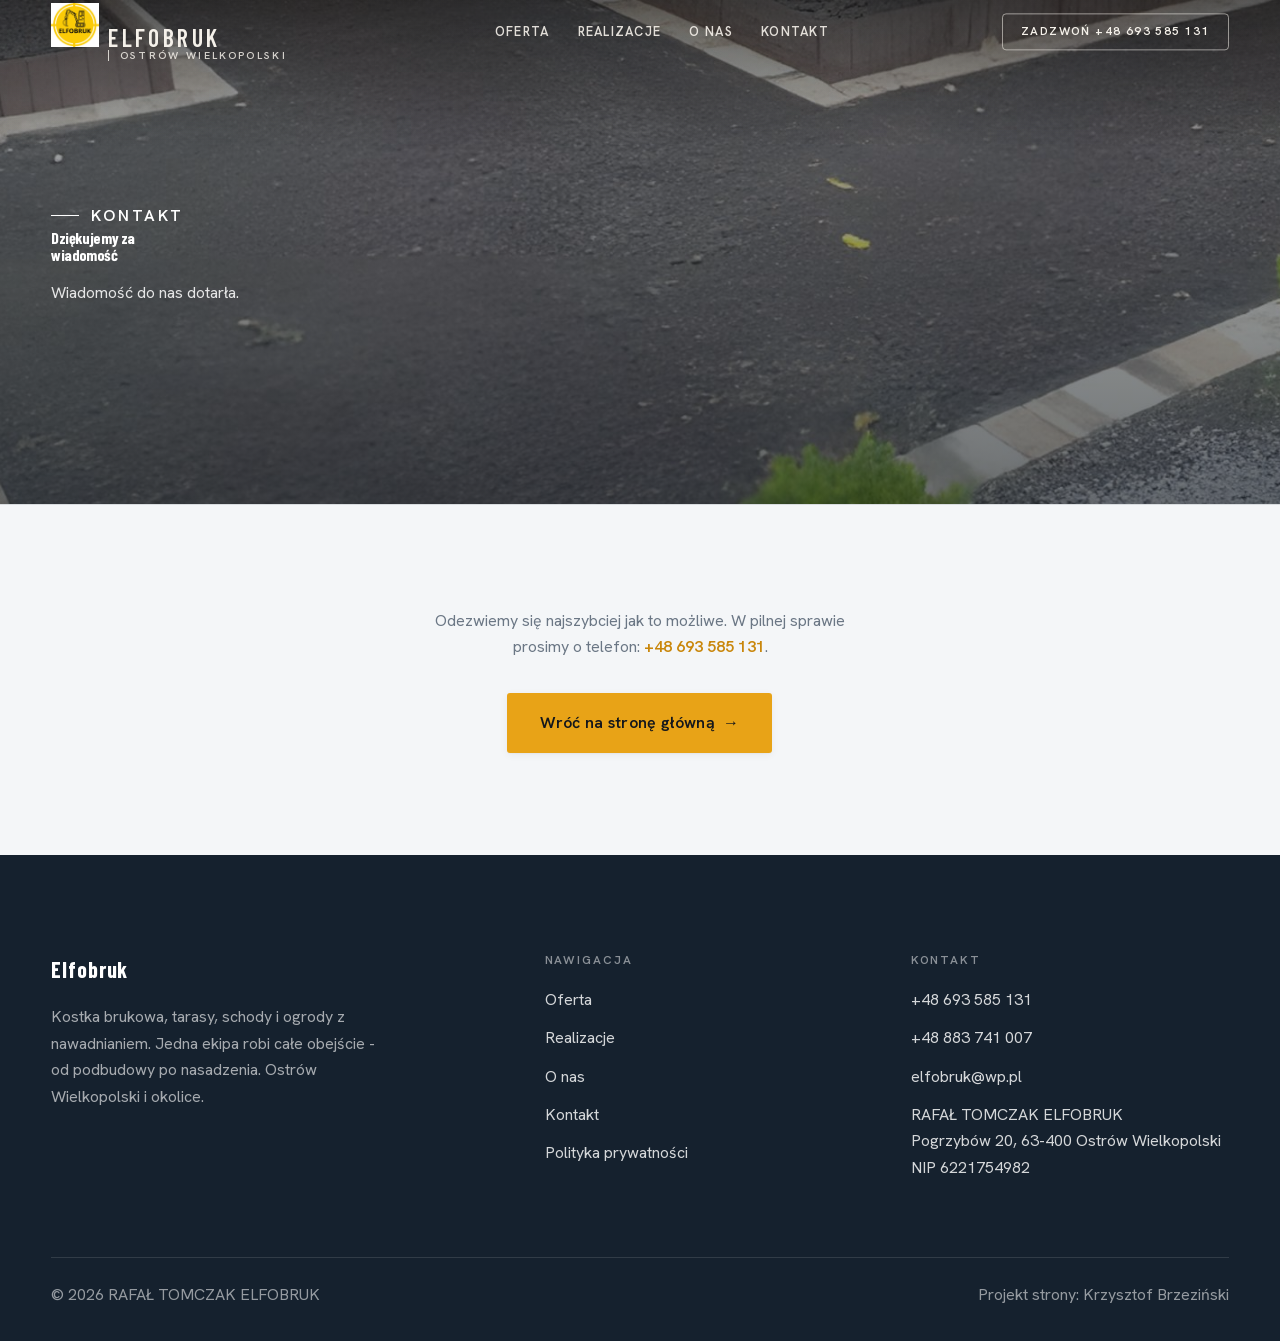
==== dziekujemy.html @ 9eac582e "Logo + dane z checklisty wdrożeniowej + realne zdjęcia klienta - logo Elfobruk w nawigacji i duże na" ====
<!DOCTYPE html>
<html lang="pl">
<head>
<meta charset="UTF-8">
<meta name="viewport" content="width=device-width, initial-scale=1.0">
<title>Dziękujemy - Elfobruk</title>
<meta name="description" content="Dziękujemy za wiadomość - Elfobruk. Odezwiemy się najszybciej jak to możliwe.">
<meta name="robots" content="noindex">
<link rel="stylesheet" href="assets/fonts.css">
<link rel="stylesheet" href="assets/styles.css">
<link rel="icon" href="favicon-32.png" sizes="32x32" type="image/png">
<link rel="apple-touch-icon" href="favicon-180.png">
<link rel="canonical" href="https://elfobruk.pl/dziekujemy.html">
<meta property="og:title" content="Dziękujemy - Elfobruk">
<meta property="og:description" content="Dziękujemy za wiadomość - Elfobruk. Odezwiemy się najszybciej jak to możliwe.">
<meta property="og:type" content="website">
<meta property="og:url" content="https://elfobruk.pl/dziekujemy.html">
<meta property="og:image" content="https://elfobruk.pl/img/hero.jpg">
<meta property="og:locale" content="pl_PL">
</head>
<body>

<header class="nav">
  <div class="wrap nav-inner">
    <a class="brand" href="index.html"><img class="brand-logo" src="img/logo-nav.png" alt="Elfobruk" width="200" height="186"><span class="brand-txt"><span class="name">Elfobruk</span><span class="sub">Ostrów Wielkopolski</span></span></a>
    <nav class="nav-links">
      <a href="oferta.html">Oferta</a>
      <a href="realizacje.html">Realizacje</a>
      <a href="o-nas.html">O nas</a>
      <a href="kontakt.html">Kontakt</a>
      <a href="tel:+48693585131" class="btn btn-accent">Zadzwoń +48 693 585 131</a>
    </nav>
    <button class="nav-toggle" aria-label="Menu"><span></span><span></span><span></span></button>
  </div>
</header>

<section class="pagehead">
  <img src="img/head-dziekujemy.jpg" alt="Elfobruk - Dziękujemy">
  <div class="wrap">
    <span class="eyebrow">Kontakt</span>
    <h1>Dziękujemy za wiadomość</h1>
    <p>Wiadomość do nas dotarła.</p>
  </div>
</section>
<section>
  <div class="wrap" style="text-align:center">
    <p class="muted reveal" style="max-width:52ch;margin:0 auto var(--space-6)">Odezwiemy się najszybciej jak to możliwe. W pilnej sprawie prosimy o telefon: <a href="tel:+48693585131" style="color:var(--accent-d);font-weight:600">+48 693 585 131</a>.</p>
    <div class="reveal"><a href="index.html" class="btn btn-accent">Wróć na stronę główną <span class="arr">→</span></a></div>
  </div>
</section>

<footer>
  <div class="wrap">
    <div class="foot-grid">
      <div class="foot-brand">
        <div class="name">Elfobruk</div>
        <p>Kostka brukowa, tarasy, schody i ogrody z nawadnianiem. Jedna ekipa robi całe obejście - od podbudowy po nasadzenia. Ostrów Wielkopolski i okolice.</p>
      </div>
      <div class="foot-col">
        <h4>Nawigacja</h4>
        <a href="oferta.html">Oferta</a>
        <a href="realizacje.html">Realizacje</a>
        <a href="o-nas.html">O nas</a>
        <a href="kontakt.html">Kontakt</a>
        <a href="polityka-prywatnosci.html">Polityka prywatności</a>
      </div>
      <div class="foot-col">
        <h4>Kontakt</h4>
        <a href="tel:+48693585131">+48 693 585 131</a>
        <a href="tel:+48883741007">+48 883 741 007</a>
        <a href="mailto:elfobruk@wp.pl">elfobruk@wp.pl</a>
        <p>RAFAŁ TOMCZAK ELFOBRUK<br>Pogrzybów 20, 63-400 Ostrów Wielkopolski<br>NIP 6221754982</p>
      </div>
    </div>
    <div class="foot-bot">
      <span>© 2026 RAFAŁ TOMCZAK ELFOBRUK</span>
      <span>Projekt strony: Krzysztof Brzeziński</span>
    </div>
  </div>
</footer>
<div class="sticky-call"><a class="sc-call" href="tel:+48693585131"><svg class="ico-tel" width="16" height="16" viewBox="0 0 24 24" fill="none" aria-hidden="true"><path d="M6.6 10.8a15.5 15.5 0 0 0 6.6 6.6l2.2-2.2a1 1 0 0 1 1-.24 11.4 11.4 0 0 0 3.6.58 1 1 0 0 1 1 1V20a1 1 0 0 1-1 1A17 17 0 0 1 3 4a1 1 0 0 1 1-1h3.5a1 1 0 0 1 1 1c0 1.25.2 2.46.58 3.6a1 1 0 0 1-.25 1l-2.23 2.2Z" fill="currentColor"/></svg> Zadzwoń</a><a class="sc-quote" href="kontakt.html">Bezpłatna wycena</a></div>

<script src="assets/main.js"></script>
</body>
</html>
---- assets/fonts.css ----
@font-face {
  font-family: 'Barlow Condensed';
  font-style: normal;
  font-weight: 500;
  font-display: swap;
  src: url(fonts/barlow-condensed-500-latinext.woff2) format('woff2');
  unicode-range: U+0100-02BA, U+02BD-02C5, U+02C7-02CC, U+02CE-02D7, U+02DD-02FF, U+0304, U+0308, U+0329, U+1D00-1DBF, U+1E00-1E9F, U+1EF2-1EFF, U+2020, U+20A0-20AB, U+20AD-20C0, U+2113, U+2C60-2C7F, U+A720-A7FF;
}
@font-face {
  font-family: 'Barlow Condensed';
  font-style: normal;
  font-weight: 500;
  font-display: swap;
  src: url(fonts/barlow-condensed-500-latin.woff2) format('woff2');
  unicode-range: U+0000-00FF, U+0131, U+0152-0153, U+02BB-02BC, U+02C6, U+02DA, U+02DC, U+0304, U+0308, U+0329, U+2000-206F, U+20AC, U+2122, U+2191, U+2193, U+2212, U+2215, U+FEFF, U+FFFD;
}
@font-face {
  font-family: 'Barlow Condensed';
  font-style: normal;
  font-weight: 600;
  font-display: swap;
  src: url(fonts/barlow-condensed-600-latinext.woff2) format('woff2');
  unicode-range: U+0100-02BA, U+02BD-02C5, U+02C7-02CC, U+02CE-02D7, U+02DD-02FF, U+0304, U+0308, U+0329, U+1D00-1DBF, U+1E00-1E9F, U+1EF2-1EFF, U+2020, U+20A0-20AB, U+20AD-20C0, U+2113, U+2C60-2C7F, U+A720-A7FF;
}
@font-face {
  font-family: 'Barlow Condensed';
  font-style: normal;
  font-weight: 600;
  font-display: swap;
  src: url(fonts/barlow-condensed-600-latin.woff2) format('woff2');
  unicode-range: U+0000-00FF, U+0131, U+0152-0153, U+02BB-02BC, U+02C6, U+02DA, U+02DC, U+0304, U+0308, U+0329, U+2000-206F, U+20AC, U+2122, U+2191, U+2193, U+2212, U+2215, U+FEFF, U+FFFD;
}
@font-face {
  font-family: 'Barlow Condensed';
  font-style: normal;
  font-weight: 700;
  font-display: swap;
  src: url(fonts/barlow-condensed-700-latinext.woff2) format('woff2');
  unicode-range: U+0100-02BA, U+02BD-02C5, U+02C7-02CC, U+02CE-02D7, U+02DD-02FF, U+0304, U+0308, U+0329, U+1D00-1DBF, U+1E00-1E9F, U+1EF2-1EFF, U+2020, U+20A0-20AB, U+20AD-20C0, U+2113, U+2C60-2C7F, U+A720-A7FF;
}
@font-face {
  font-family: 'Barlow Condensed';
  font-style: normal;
  font-weight: 700;
  font-display: swap;
  src: url(fonts/barlow-condensed-700-latin.woff2) format('woff2');
  unicode-range: U+0000-00FF, U+0131, U+0152-0153, U+02BB-02BC, U+02C6, U+02DA, U+02DC, U+0304, U+0308, U+0329, U+2000-206F, U+20AC, U+2122, U+2191, U+2193, U+2212, U+2215, U+FEFF, U+FFFD;
}
@font-face {
  font-family: 'Hanken Grotesk';
  font-style: normal;
  font-weight: 400;
  font-display: swap;
  src: url(fonts/hanken-grotesk-400-x.woff2) format('woff2');
  unicode-range: U+0460-052F, U+1C80-1C8A, U+20B4, U+2DE0-2DFF, U+A640-A69F, U+FE2E-FE2F;
}
@font-face {
  font-family: 'Hanken Grotesk';
  font-style: normal;
  font-weight: 400;
  font-display: swap;
  src: url(fonts/hanken-grotesk-400-latinext.woff2) format('woff2');
  unicode-range: U+0100-02BA, U+02BD-02C5, U+02C7-02CC, U+02CE-02D7, U+02DD-02FF, U+0304, U+0308, U+0329, U+1D00-1DBF, U+1E00-1E9F, U+1EF2-1EFF, U+2020, U+20A0-20AB, U+20AD-20C0, U+2113, U+2C60-2C7F, U+A720-A7FF;
}
@font-face {
  font-family: 'Hanken Grotesk';
  font-style: normal;
  font-weight: 400;
  font-display: swap;
  src: url(fonts/hanken-grotesk-400-latin.woff2) format('woff2');
  unicode-range: U+0000-00FF, U+0131, U+0152-0153, U+02BB-02BC, U+02C6, U+02DA, U+02DC, U+0304, U+0308, U+0329, U+2000-206F, U+20AC, U+2122, U+2191, U+2193, U+2212, U+2215, U+FEFF, U+FFFD;
}
@font-face {
  font-family: 'Hanken Grotesk';
  font-style: normal;
  font-weight: 500;
  font-display: swap;
  src: url(fonts/hanken-grotesk-500-x.woff2) format('woff2');
  unicode-range: U+0460-052F, U+1C80-1C8A, U+20B4, U+2DE0-2DFF, U+A640-A69F, U+FE2E-FE2F;
}
@font-face {
  font-family: 'Hanken Grotesk';
  font-style: normal;
  font-weight: 500;
  font-display: swap;
  src: url(fonts/hanken-grotesk-500-latinext.woff2) format('woff2');
  unicode-range: U+0100-02BA, U+02BD-02C5, U+02C7-02CC, U+02CE-02D7, U+02DD-02FF, U+0304, U+0308, U+0329, U+1D00-1DBF, U+1E00-1E9F, U+1EF2-1EFF, U+2020, U+20A0-20AB, U+20AD-20C0, U+2113, U+2C60-2C7F, U+A720-A7FF;
}
@font-face {
  font-family: 'Hanken Grotesk';
  font-style: normal;
  font-weight: 500;
  font-display: swap;
  src: url(fonts/hanken-grotesk-500-latin.woff2) format('woff2');
  unicode-range: U+0000-00FF, U+0131, U+0152-0153, U+02BB-02BC, U+02C6, U+02DA, U+02DC, U+0304, U+0308, U+0329, U+2000-206F, U+20AC, U+2122, U+2191, U+2193, U+2212, U+2215, U+FEFF, U+FFFD;
}
@font-face {
  font-family: 'Hanken Grotesk';
  font-style: normal;
  font-weight: 600;
  font-display: swap;
  src: url(fonts/hanken-grotesk-600-x.woff2) format('woff2');
  unicode-range: U+0460-052F, U+1C80-1C8A, U+20B4, U+2DE0-2DFF, U+A640-A69F, U+FE2E-FE2F;
}
@font-face {
  font-family: 'Hanken Grotesk';
  font-style: normal;
  font-weight: 600;
  font-display: swap;
  src: url(fonts/hanken-grotesk-600-latinext.woff2) format('woff2');
  unicode-range: U+0100-02BA, U+02BD-02C5, U+02C7-02CC, U+02CE-02D7, U+02DD-02FF, U+0304, U+0308, U+0329, U+1D00-1DBF, U+1E00-1E9F, U+1EF2-1EFF, U+2020, U+20A0-20AB, U+20AD-20C0, U+2113, U+2C60-2C7F, U+A720-A7FF;
}
@font-face {
  font-family: 'Hanken Grotesk';
  font-style: normal;
  font-weight: 600;
  font-display: swap;
  src: url(fonts/hanken-grotesk-600-latin.woff2) format('woff2');
  unicode-range: U+0000-00FF, U+0131, U+0152-0153, U+02BB-02BC, U+02C6, U+02DA, U+02DC, U+0304, U+0308, U+0329, U+2000-206F, U+20AC, U+2122, U+2191, U+2193, U+2212, U+2215, U+FEFF, U+FFFD;
}
---- assets/styles.css ----
/* ============================================================
   STOLBASZ - premium, architektoniczny B2B fit-out
   Jasna paleta, zero brązu. System wg premium-web-craft.
   Projekt strony: Krzysztof Brzeziński
   ============================================================ */

:root{
  /* PALETA - jasna, architektoniczna, chłodna */
  --paper:#F4F6F8;          /* główne tło */
  --paper-2:#E7EBEF;        /* sekcje alternatywne (chłodny jasny szary) */
  --paper-3:#E7EBEF;        /* delikatne wypełnienia */
  --ink:#15212E;            /* tekst główny - chłodny grafit */
  --ink-soft:#243443;       /* nagłówki drugorzędne */
  --muted:#6B7785;          /* tekst poboczny */
  --line:rgba(21,33,46,.12);/* hairline */
  --accent:#E8A317;         /* stonowany petrol-slate - jedyny akcent */
  --accent-d:#C9870C;
  --accent-soft:rgba(232,163,23,.10);
  --dark:#15212E;           /* sekcje ciemne (stopka/CTA) */

  /* ODSTĘPY - skala 4/8 */
  --space-1:4px; --space-2:8px; --space-3:12px; --space-4:16px; --space-5:24px;
  --space-6:32px; --space-7:48px; --space-8:64px; --space-9:96px; --space-10:128px;

  /* TYPOGRAFIA - fluid clamp() */
  --text-sm:clamp(.82rem,.8rem+.1vw,.9rem);
  --text-base:clamp(1rem,.97rem+.15vw,1.1rem);
  --text-lg:clamp(1.12rem,1.05rem+.3vw,1.3rem);
  --text-h3:clamp(1.2rem,1.1rem+.5vw,1.5rem);
  --text-h2:clamp(1.9rem,1.5rem+1.9vw,2.8rem);
  --text-h1:clamp(2.6rem,1.9rem+3.6vw,4.6rem);

  /* PROMIENIE - architektoniczne, raczej ostre */
  --r-sm:3px; --r-md:6px; --r-lg:10px;

  /* RUCH */
  --ease:cubic-bezier(.25,.46,.45,.94); --dur:.24s;

  /* CIENIE - miękkie, warstwowe */
  --sh-sm:0 1px 2px rgba(16,24,32,.04), 0 2px 8px rgba(16,24,32,.05);
  --sh-md:0 2px 6px rgba(16,24,32,.05), 0 12px 28px -8px rgba(16,24,32,.12);
  --sh-lg:0 6px 14px rgba(16,24,32,.07), 0 26px 56px -18px rgba(16,24,32,.22);

  --hairline:1px solid var(--line);

  --font-display:'Barlow Condensed','Hanken Grotesk',sans-serif;
  --font-body:'Hanken Grotesk',sans-serif;
}

*{box-sizing:border-box;margin:0;padding:0}
html{scroll-behavior:smooth}
body{
  font-family:var(--font-body);
  font-size:var(--text-base);
  line-height:1.65;
  color:var(--ink);
  background:var(--paper);
  -webkit-font-smoothing:antialiased;
  text-rendering:optimizeLegibility;
}
img{max-width:100%;display:block}
a{color:inherit;text-decoration:none}

.wrap{width:min(92%,1180px);margin-inline:auto}
section{padding-block:clamp(52px,6.5vw,96px)}

h1,h2,h3{font-family:var(--font-display);font-weight:700;line-height:1.08;letter-spacing:-.02em;color:var(--ink)}
h1{font-size:var(--text-h1);letter-spacing:-.035em}
h2{font-size:var(--text-h2);letter-spacing:-.025em}
h3{font-size:var(--text-h3)}
p{max-width:65ch}

.eyebrow{
  font-family:var(--font-body);
  font-size:var(--text-sm);
  font-weight:600;
  letter-spacing:.18em;
  text-transform:uppercase;
  color:var(--accent);
  display:inline-flex;align-items:center;gap:var(--space-3);
}
.eyebrow::before{content:"";width:28px;height:1px;background:var(--accent);display:inline-block}

.muted{color:var(--muted)}
.lead{font-size:var(--text-lg);line-height:1.55;color:var(--ink-soft);max-width:50ch}

/* ---------- BUTTONS ---------- */
.btn{
  display:inline-flex;align-items:center;gap:var(--space-2);
  font-weight:600;font-size:var(--text-sm);letter-spacing:.02em;
  padding:var(--space-4) var(--space-6);
  border-radius:var(--r-sm);
  transition:transform var(--dur) var(--ease),box-shadow var(--dur) var(--ease),background var(--dur) var(--ease);
  cursor:pointer;border:1px solid transparent;
}
.btn-accent{background:var(--accent);color:#fff;box-shadow:var(--sh-sm)}
.btn-accent:hover{background:var(--accent-d);transform:translateY(-2px);box-shadow:var(--sh-md)}
.btn-accent:active{transform:translateY(0);box-shadow:var(--sh-sm)}
.btn-ghost{background:transparent;color:var(--ink);border-color:var(--line)}
.btn-ghost:hover{border-color:var(--accent);color:var(--accent);transform:translateY(-2px)}
.btn-light{background:#fff;color:var(--ink);box-shadow:var(--sh-sm)}
.btn-light:hover{transform:translateY(-2px);box-shadow:var(--sh-md)}
.btn .arr{transition:transform var(--dur) var(--ease)}
.btn:hover .arr{transform:translateX(4px)}

/* ---------- NAV ---------- */
.nav{
  position:sticky;top:0;z-index:50;
  background:color-mix(in srgb,var(--paper) 88%,transparent);
  backdrop-filter:saturate(140%) blur(10px);
  border-bottom:var(--hairline);
}
.nav-inner{display:flex;align-items:center;justify-content:space-between;height:72px}
.brand{display:flex;flex-direction:column;line-height:1}
.brand .name{font-family:var(--font-display);font-weight:800;font-size:1.35rem;letter-spacing:.04em}
.brand .sub{font-size:.62rem;letter-spacing:.34em;text-transform:uppercase;color:var(--muted);margin-top:5px}
.nav-links{display:flex;align-items:center;gap:var(--space-6)}
.nav-links a{font-size:var(--text-sm);font-weight:500;color:var(--ink-soft);position:relative;padding-block:4px;transition:color var(--dur) var(--ease)}
.nav-links a::after{content:"";position:absolute;left:0;bottom:0;width:0;height:1.5px;background:var(--accent);transition:width var(--dur) var(--ease)}
.nav-links a:hover,.nav-links a.active{color:var(--ink)}
.nav-links a:hover::after,.nav-links a.active::after{width:100%}
.nav-links .btn{padding:var(--space-2) var(--space-5)}
/* przyciski w nav: właściwy kolor (przebij .nav-links a) + bez podkreślenia */
.nav-links a.btn-accent{color:#fff}
.nav-links a.btn-ghost,.nav-links a.btn-light{color:var(--ink)}
.nav-links a.btn::after{display:none}
.nav-toggle{display:none;background:none;border:none;cursor:pointer;flex-direction:column;gap:5px;padding:8px}
.nav-toggle span{width:24px;height:2px;background:var(--ink);transition:var(--dur)}

/* ---------- HERO (split) ---------- */
.hero{position:relative;overflow:hidden;border-bottom:var(--hairline)}
.hero-grid{display:grid;grid-template-columns:1.05fr .95fr;gap:clamp(24px,4vw,60px);align-items:center;
  padding-block:clamp(36px,4.5vw,64px)}
.hero-copy .eyebrow{margin-bottom:var(--space-5)}
.hero-copy h1{margin-bottom:var(--space-5)}
.hero-copy .lead{margin-bottom:var(--space-7)}
.hero-actions{display:flex;flex-wrap:wrap;gap:var(--space-4)}
.hero-art{position:relative;aspect-ratio:4/3;border-radius:var(--r-lg);overflow:hidden;box-shadow:var(--sh-lg)}
.hero-art img{width:100%;height:100%;object-fit:cover}
.hero-art::after{content:"";position:absolute;inset:0;background:linear-gradient(180deg,transparent 55%,rgba(18,24,28,.28))}
.hero-badge{position:absolute;left:var(--space-5);bottom:var(--space-5);z-index:2;
  background:rgba(252,252,251,.94);backdrop-filter:blur(4px);
  border-radius:var(--r-md);padding:var(--space-4) var(--space-5);box-shadow:var(--sh-md);max-width:78%}
.hero-badge strong{display:block;font-family:var(--font-display);font-size:1rem;letter-spacing:-.01em}
.hero-badge span{font-size:var(--text-sm);color:var(--muted)}

/* ---------- HERO duży / kinowy (strona główna) ---------- */
.hero-cine{position:relative;min-height:clamp(560px,82vh,840px);min-height:clamp(560px,82svh,840px);display:flex;align-items:center;overflow:hidden;border-bottom:var(--hairline)}
.hero-cine>img{position:absolute;inset:0;width:100%;height:100%;object-fit:cover;z-index:0}
.hero-cine::after{content:"";position:absolute;inset:0;z-index:1;
  background:linear-gradient(95deg,rgba(13,18,23,.86) 0%,rgba(13,18,23,.64) 32%,rgba(13,18,23,.24) 62%,rgba(13,18,23,.04) 100%)}
.hero-cine .wrap{position:relative;z-index:2;padding-block:var(--space-8)}
.hero-cine .hero-copy{max-width:660px}
.hero-cine .eyebrow{color:#fff;margin-bottom:var(--space-5)}
.hero-cine .eyebrow::before{background:#fff}
.hero-cine h1{color:#fff;margin-bottom:var(--space-5);font-size:clamp(2.9rem,2rem+4.4vw,5.2rem)}
.hero-cine .lead{color:rgba(255,255,255,.92);max-width:48ch;margin-bottom:var(--space-7)}
.hero-cine .hero-actions{display:flex;flex-wrap:wrap;gap:var(--space-4)}
@media(max-width:680px){
  .hero-cine{min-height:clamp(520px,76vh,640px);min-height:clamp(520px,76svh,640px);align-items:flex-end}
  .hero-cine::after{background:linear-gradient(0deg,rgba(13,18,23,.9) 6%,rgba(13,18,23,.45) 55%,rgba(13,18,23,.25) 100%)}
  .hero-cine .wrap{padding-bottom:var(--space-9)}
}

/* full-bleed hero variant (podstrony) */
.pagehead{position:relative;min-height:46vh;min-height:46svh;display:flex;align-items:flex-end;overflow:hidden;border-bottom:var(--hairline)}
.pagehead img{position:absolute;inset:0;width:100%;height:100%;object-fit:cover}
.pagehead::after{content:"";position:absolute;inset:0;background:linear-gradient(180deg,rgba(18,24,28,.25),rgba(18,24,28,.62))}
.pagehead .wrap{position:relative;z-index:2;padding-block:var(--space-9);color:#fff}
.pagehead h1{color:#fff;max-width:18ch}
.pagehead .eyebrow{color:#fff}
.pagehead .eyebrow::before{background:#fff}
.pagehead p{color:rgba(255,255,255,.86);margin-top:var(--space-4);max-width:54ch}

/* ---------- STRIP (pasek skrótów / liczby) ---------- */
.strip{background:var(--dark);color:#fff}
.strip .wrap{display:grid;grid-template-columns:repeat(4,1fr);gap:var(--space-6);padding-block:var(--space-8)}
.strip .item .k{font-family:var(--font-display);font-size:clamp(1.6rem,1.2rem+1.4vw,2.4rem);font-weight:800;letter-spacing:-.02em;color:#fff}
.strip .item .v{font-size:var(--text-sm);color:rgba(255,255,255,.66);margin-top:var(--space-2);line-height:1.45}
.strip .item{border-left:2px solid var(--accent);padding-left:var(--space-5)}

/* ---------- SECTION HEAD ---------- */
.head{max-width:48rem;margin-bottom:var(--space-8)}
.head.center{margin-inline:auto;text-align:center}
.head .eyebrow{margin-bottom:var(--space-4)}
.head h2{margin-bottom:var(--space-4)}
.head p{color:var(--muted);font-size:var(--text-lg);line-height:1.55}
.head.center p{margin-inline:auto}

/* ---------- INTRO SPLIT ---------- */
.split{display:grid;grid-template-columns:.92fr 1.08fr;gap:clamp(28px,5vw,80px);align-items:center}
.split.rev{grid-template-columns:1.08fr .92fr}
.split.rev .split-art{order:-1}
.split-art{position:relative;aspect-ratio:5/4;border-radius:var(--r-lg);overflow:hidden;box-shadow:var(--sh-lg)}
.split-art img{width:100%;height:100%;object-fit:cover}
.split-copy h2{margin-bottom:var(--space-5)}
.split-copy p+p{margin-top:var(--space-4)}
.split-copy .btn{margin-top:var(--space-6)}

/* ---------- SERVICES (zakres) ---------- */
.svc-grid{display:grid;grid-template-columns:repeat(auto-fit,minmax(280px,1fr));gap:var(--space-5)}
.svc{background:#fff;border:var(--hairline);border-radius:var(--r-md);padding:var(--space-7) var(--space-6);
  transition:transform var(--dur) var(--ease),box-shadow var(--dur) var(--ease),border-color var(--dur) var(--ease);
  position:relative;overflow:hidden}
.svc::before{content:"";position:absolute;left:0;top:0;width:3px;height:0;background:var(--accent);transition:height var(--dur) var(--ease)}
.svc:hover{transform:translateY(-4px);box-shadow:var(--sh-md);border-color:transparent}
.svc:hover::before{height:100%}
.svc .ic{font-family:var(--font-display);font-size:.8rem;font-weight:700;letter-spacing:.12em;color:var(--accent);margin-bottom:var(--space-4)}
.svc h3{margin-bottom:var(--space-3);font-size:1.22rem}
.svc p{color:var(--muted);font-size:var(--text-base);line-height:1.6}

/* big detailed service rows */
.svc-row{display:grid;grid-template-columns:.8fr 1.2fr;gap:clamp(20px,4vw,60px);align-items:center;padding-block:var(--space-8)}
.svc-row+.svc-row{border-top:var(--hairline)}
.svc-row.rev{grid-template-columns:1.2fr .8fr}
.svc-row.rev .svc-row-art{order:-1}
.svc-row-art{aspect-ratio:4/3;border-radius:var(--r-md);overflow:hidden;box-shadow:var(--sh-md)}
.svc-row-art img{width:100%;height:100%;object-fit:cover}
.svc-row h3{font-size:1.5rem;margin-bottom:var(--space-4)}
.svc-row .num{font-family:var(--font-display);font-size:.85rem;font-weight:700;letter-spacing:.14em;color:var(--accent);display:block;margin-bottom:var(--space-3)}
.svc-row ul{list-style:none;margin-top:var(--space-4);display:flex;flex-direction:column;gap:var(--space-2)}
.svc-row li{position:relative;padding-left:var(--space-5);color:var(--muted);font-size:var(--text-base)}
.svc-row li::before{content:"";position:absolute;left:0;top:.62em;width:8px;height:1px;background:var(--accent)}

/* ---------- GALLERY (realizacje) ---------- */
.gallery{display:grid;grid-template-columns:repeat(12,1fr);gap:var(--space-4);grid-auto-rows:200px}
/* GALERIA MASONRY - pionowe zdjęcia (portrety beauty/wellness) bez przycinania: kolumny, height auto */
.gallery-masonry{column-count:3;column-gap:var(--space-4)}
@media(max-width:900px){.gallery-masonry{column-count:2}}
@media(max-width:560px){.gallery-masonry{column-count:1}}
.gallery-masonry .m-tile{break-inside:avoid;margin:0 0 var(--space-4);padding:0;position:relative;overflow:hidden;border-radius:var(--r-md);border:1px solid var(--line)}
.gallery-masonry .m-tile img{width:100%;height:auto;display:block}
.gallery-masonry .m-tile .cap{position:absolute;left:0;right:0;bottom:0;padding:var(--space-4);color:#fff;background:linear-gradient(0deg,rgba(0,0,0,.55),transparent);font-size:var(--text-sm)}
.tile{position:relative;overflow:hidden;border-radius:var(--r-md);box-shadow:var(--sh-sm);
  transition:transform var(--dur) var(--ease),box-shadow var(--dur) var(--ease)}
.tile img{width:100%;height:100%;object-fit:cover;transition:transform .6s var(--ease)}
.tile:hover{box-shadow:var(--sh-md)}
.tile:hover img{transform:scale(1.05)}
.tile .cap{position:absolute;left:0;right:0;bottom:0;padding:var(--space-5) var(--space-4) var(--space-4);
  background:linear-gradient(transparent,rgba(18,24,28,.78));color:#fff;
  font-size:var(--text-sm);font-weight:600;letter-spacing:.01em;
  opacity:0;transform:translateY(8px);transition:var(--dur) var(--ease)}
.tile:hover .cap{opacity:1;transform:translateY(0)}
.tile .cap small{display:block;font-weight:400;opacity:.78;letter-spacing:.04em;text-transform:uppercase;font-size:.66rem;margin-top:3px}
/* bento spans */
.t-wide{grid-column:span 6}
.t-tall{grid-column:span 6;grid-row:span 2}
.t-std{grid-column:span 6}
.t-third{grid-column:span 4}
.t-two3{grid-column:span 8}

/* ---------- TRUST / WIARYGODNOŚĆ ---------- */
.trust{background:var(--paper-2)}
.trust-grid{display:grid;grid-template-columns:repeat(auto-fit,minmax(240px,1fr));gap:var(--space-5);margin-top:var(--space-7)}
.trust-card{background:#fff;border-radius:var(--r-md);padding:var(--space-7) var(--space-6);box-shadow:var(--sh-sm);border-top:3px solid var(--accent)}
.trust-card .big{font-family:var(--font-display);font-size:clamp(1.8rem,1.3rem+1.6vw,2.6rem);font-weight:800;letter-spacing:-.02em;color:var(--ink);line-height:1}
.trust-card h3{font-size:1.12rem;margin:var(--space-3) 0 var(--space-2)}
.trust-card p{color:var(--muted);font-size:var(--text-base);line-height:1.55}

/* ---------- CTA band ---------- */
.cta{background:var(--dark);color:#fff;position:relative;overflow:hidden}
.cta .wrap{display:grid;grid-template-columns:1.4fr .6fr;gap:var(--space-7);align-items:center;position:relative;z-index:2}
.cta h2{color:#fff;max-width:20ch}
.cta p{color:rgba(255,255,255,.74);margin-top:var(--space-4)}
.cta-actions{display:flex;flex-direction:column;gap:var(--space-3);align-items:flex-start}
.cta::before{content:"";position:absolute;right:-80px;top:-80px;width:360px;height:360px;border-radius:50%;
  background:radial-gradient(circle,var(--accent-soft),transparent 70%)}

/* ---------- CONTACT ---------- */
.contact-grid{display:grid;grid-template-columns:.85fr 1.15fr;gap:clamp(28px,4vw,56px);align-items:start}
.info-list{display:flex;flex-direction:column;gap:var(--space-2)}
.info-row{display:flex;gap:var(--space-4);align-items:flex-start;padding-block:var(--space-4);border-bottom:var(--hairline)}
.info-row .ic{flex:none;width:42px;height:42px;display:grid;place-items:center;border-radius:50%;
  background:var(--accent-soft);color:var(--accent);font-size:1.05rem}
.info-row .lbl{font-size:.72rem;letter-spacing:.14em;text-transform:uppercase;color:var(--muted)}
.info-row .val{font-weight:600;font-size:var(--text-base);margin-top:2px}
.info-row a.val:hover{color:var(--accent)}
.map{border:none;border-radius:var(--r-lg);box-shadow:var(--sh-md);width:100%;height:100%;min-height:380px;filter:grayscale(.2) contrast(1.02)}
.form{background:#fff;border:var(--hairline);border-radius:var(--r-lg);padding:clamp(24px,3vw,40px);box-shadow:var(--sh-sm)}
.form .fld{margin-bottom:var(--space-5)}
.form label{display:block;font-size:var(--text-sm);font-weight:600;margin-bottom:var(--space-2)}
.form input,.form textarea{width:100%;font-family:inherit;font-size:var(--text-base);color:var(--ink);
  padding:var(--space-4);border:var(--hairline);border-radius:var(--r-sm);background:var(--paper);transition:border-color var(--dur)}
.form input:focus,.form textarea:focus{outline:none;border-color:var(--accent);background:#fff}
.form textarea{resize:vertical;min-height:120px}
.form .note{font-size:var(--text-sm);color:var(--muted);margin-top:var(--space-3)}

/* ---------- FOOTER ---------- */
footer{background:var(--dark);color:#fff;padding-block:var(--space-9) var(--space-6)}
.foot-grid{display:grid;grid-template-columns:1.4fr 1fr 1fr;gap:var(--space-7);margin-bottom:var(--space-8)}
.foot-brand .name{font-family:var(--font-display);font-weight:800;font-size:1.4rem;letter-spacing:.04em}
.foot-brand p{color:rgba(255,255,255,.62);margin-top:var(--space-4);font-size:var(--text-base);max-width:38ch}
.foot-col h4{font-size:.74rem;letter-spacing:.16em;text-transform:uppercase;color:rgba(255,255,255,.5);margin-bottom:var(--space-4)}
.foot-col a,.foot-col p{display:block;color:rgba(255,255,255,.82);font-size:var(--text-base);margin-bottom:var(--space-3)}
.foot-col a:hover{color:#fff}
.foot-bot{border-top:1px solid rgba(255,255,255,.12);padding-top:var(--space-5);display:flex;justify-content:space-between;flex-wrap:wrap;gap:var(--space-3);
  font-size:var(--text-sm);color:rgba(255,255,255,.55)}
.foot-bot a:hover{color:#fff}

/* ---------- REVEAL ---------- */
.reveal{opacity:0;transform:translateY(22px);transition:opacity .6s var(--ease),transform .6s var(--ease)}
.reveal.in{opacity:1;transform:none}

/* ---------- RESPONSIVE ---------- */
@media(max-width:920px){
  .hero-grid,.split,.split.rev,.svc-row,.svc-row.rev,.cta .wrap,.contact-grid,.foot-grid{grid-template-columns:1fr}
  .split.rev .split-art,.svc-row.rev .svc-row-art{order:0}
  .hero-art{aspect-ratio:16/10;max-height:420px}
  .strip .wrap{grid-template-columns:repeat(2,1fr);gap:var(--space-7)}
  .gallery{grid-auto-rows:180px}
  .t-wide,.t-tall,.t-std,.t-third,.t-two3{grid-column:span 6}
  .t-tall{grid-row:span 1}
  .cta-actions{flex-direction:row;flex-wrap:wrap}
  .foot-grid{gap:var(--space-6)}
}
@media(max-width:680px){
  .nav-links{position:fixed;inset:72px 0 auto 0;background:var(--paper);flex-direction:column;align-items:stretch;
    gap:0;padding:var(--space-4) 6%;border-bottom:var(--hairline);box-shadow:var(--sh-md);
    transform:translateY(-120%);transition:transform var(--dur) var(--ease)}
  .nav-links.open{transform:translateY(0)}
  .nav-links a{padding-block:var(--space-4);border-bottom:var(--hairline)}
  .nav-links .btn{margin-top:var(--space-3);justify-content:center}
  .nav-toggle{display:flex}
  .strip .wrap{grid-template-columns:1fr}
  .gallery{grid-template-columns:repeat(6,1fr)}
  .foot-grid{grid-template-columns:1fr}
}
@media(prefers-reduced-motion:reduce){
  *{animation-duration:.01ms!important;transition:none!important}
  .reveal{opacity:1!important;transform:none!important}
  html{scroll-behavior:auto}
}

/* ============================================================
   PREMIUM LAYER - destylat deep-researchu branż (anty-AI, spokój).
   Zmienne STOLBASZ (--accent/--ink/--paper/--line/--dark). Ruch ledwo
   zauważalny, krzywa cubic-bezier(.16,.84,.44,1); prefers-reduced-motion
   pokryte blanketem wyżej. Karty hairline zamiast cieni = #1 sygnał „nie-AI".
   ============================================================ */

/* więcej oddechu między sekcjami (liderzy: 110-130px) */
section{padding-block:clamp(64px,8vw,128px)}

/* 1) Aksamitny reveal - dłuższa, miękka krzywa zamiast „skoku" */
.reveal{transition:opacity .9s cubic-bezier(.16,.84,.44,1),transform .9s cubic-bezier(.16,.84,.44,1);will-change:opacity,transform}
/* stagger TYLKO w galerii (tam pozycja = porządek dzieci) */
.gallery .reveal:nth-child(2){transition-delay:.07s}
.gallery .reveal:nth-child(3){transition-delay:.14s}
.gallery .reveal:nth-child(4){transition-delay:.21s}
.gallery .reveal:nth-child(5){transition-delay:.28s}
.gallery .reveal:nth-child(6){transition-delay:.35s}

/* 2) Hero STATYCZNY na .hero-cine - Ken Burns CAŁKIEM WYŁĄCZONY 26.06 (3. zgłoszenie Szymona).
   GENEZA: animowanie scale na <img> hero z teksturami (cegły/framugi) re-samplinguje obraz
   klatka po klatce → na części ekranów drobne drganie/shimmer = „heroshot się trzęsie".
   translateY usunięto wcześniej, scale-only + will-change/GPU NIE wystarczyły do GWARANCJI gładkości.
   Krzysztof zażądał pewności („make sure, że błąd się nie pojawi") > efekt. Zero animacji = 0% drgania.
   Delikatny zoom zostaje TYLKO w pełnoekranowych hero gastro/studio (hg-bg/hs-bg - tło, inny
   mechanizm, chwalone, nigdy nie zgłaszane). NIE wracać do KB na .hero-cine bez realnego testu
   na sprzęcie klienta - to ryzyko regresji „trzęsienia”. */
/* BEZPIECZNY "wow" na hero = jednorazowy FADE-IN (opacity), nie zoom.
   opacity nie dotyka bitmapy → gładkie na KAŻDYM zdjęciu/ekranie/GPU, zero ryzyka migotania.
   Geometryczny ruch (scale/translate) na .hero-cine jest ZAKAZANY (bramka pilnuje). */
@keyframes heroFade{from{opacity:0}to{opacity:1}}
.hero-cine>img{transform:none;animation:heroFade 1.1s ease-out both}

/* 3) Akcentowy hairline pod nagłówkiem sekcji, który „rysuje się" przy wejściu */
.head h2{position:relative;padding-bottom:18px}
.head h2::after{content:"";position:absolute;left:0;bottom:0;height:1px;width:0;background:var(--accent);transition:width 1s cubic-bezier(.16,.84,.44,1) .15s}
.head.center h2::after{left:50%;transform:translateX(-50%)}
.head.reveal.in h2::after,.head.center.reveal.in h2::after{width:54px}

/* 4) Karty HAIRLINE zamiast cieni/zaokrągleń (najmocniejszy anty-AI detal) */
.svc{background:transparent;border:1px solid var(--line);border-radius:var(--r-sm);box-shadow:none}
.svc:hover{box-shadow:none;border-color:var(--accent);transform:translateY(-3px)}
.trust-card{background:transparent;box-shadow:none;border:1px solid var(--line);border-top:2px solid var(--accent);border-radius:var(--r-sm)}
.tile{box-shadow:none;border-radius:var(--r-sm)}
.tile:hover{box-shadow:none}

/* 5) Sticky-nav kondensuje się po przewinięciu (sygnał dopracowania) */
.nav{transition:box-shadow .4s ease,background .4s ease}
.nav.is-stuck{box-shadow:0 1px 0 var(--line),0 14px 30px -24px rgba(0,0,0,.45)}
.nav-inner{transition:height .35s var(--ease)}
.nav.is-stuck .nav-inner{height:60px}

/* 6) MANIFESTO - pełnoekranowy cytat-bohater (zastępuje generyczne „Dlaczego my") */
.manifesto{background:var(--paper-2);text-align:center}
.manifesto .wrap{max-width:60rem}
.manifesto p{font-family:var(--font-display);font-style:italic;font-size:clamp(1.6rem,1rem+2.4vw,2.8rem);line-height:1.32;color:var(--ink-soft);margin-inline:auto;max-width:26ch;position:relative;padding-top:var(--space-8)}
.manifesto p::before{content:"";position:absolute;top:0;left:50%;transform:translateX(-50%);width:54px;height:1px;background:var(--accent)}
.manifesto p span{color:var(--accent);font-style:italic}

/* 7) GATEWAYS - 3 duże bramy-zdjęcia (zamiast paska menu usług) */
.gateways{display:grid;grid-template-columns:repeat(3,1fr);gap:var(--space-4)}
.gateway{position:relative;aspect-ratio:3/4;overflow:hidden;border-radius:var(--r-sm);display:block}
.gateway img{width:100%;height:100%;object-fit:cover;transition:transform .8s var(--ease),filter .5s var(--ease)}
.gateway::after{content:"";position:absolute;inset:0;background:linear-gradient(180deg,transparent 38%,rgba(18,24,28,.74))}
.gateway:hover img{transform:scale(1.05);filter:brightness(1.05)}
.gateway .g-ttl{position:absolute;left:0;right:0;bottom:0;z-index:2;padding:var(--space-6) var(--space-5);color:#fff;font-family:var(--font-display);font-size:1.45rem;letter-spacing:-.01em;line-height:1.15}
.gateway .g-ttl small{display:block;font-family:var(--font-body);font-size:var(--text-sm);font-weight:400;opacity:.82;letter-spacing:.03em;margin-top:5px}
@media(max-width:760px){.gateways{grid-template-columns:1fr}.gateway{aspect-ratio:16/10}}

/* 8) LOGO klienta w nagłówku (gdy podane --logo) */
.brand-logo{height:40px;width:auto;max-width:220px;object-fit:contain;display:block}
.nav.is-stuck .brand-logo{height:34px}
@media(max-width:680px){.brand-logo{height:32px}}

/* === rodzina: fachowcy === */
/* ============================================================
   RODZINA: FACHOWCY (hydraulik/elektryk/remont/brukarstwo/ogrodzenia)
   Doklejane NA WIERZCH base.css. Dziedziczy paletę/fonty skórki (trade/elektryk).
   Filozofia: telefon-bohater + zaufanie + „bezpłatna wycena". Spokój, nie krzyk.
   (count-up i podwójny iframe mapy świadomie pominięte - krytyka blueprintu.)
   ============================================================ */

/* --- PROCES - oś „jak pracujemy" (podpis rodziny, czego nie ma w meblach) --- */
.proces{background:var(--paper-2)}
.proces-line{list-style:none;display:grid;grid-template-columns:repeat(4,1fr);gap:var(--space-5);position:relative;margin:0;padding:0}
.proces-line li{position:relative;padding-top:var(--space-7)}
.proces-line li::before{content:"";position:absolute;top:14px;left:0;right:0;height:1px;background:var(--line)}
.proces-line li:last-child::before{right:50%}
.proces-line li:first-child::before{left:50%}
.proces-line li::after{content:"";position:absolute;top:9px;left:calc(50% - 6px);width:11px;height:11px;border-radius:50%;background:var(--accent);box-shadow:0 0 0 4px var(--paper-2)}
.proces-line .pno{font-family:var(--font-display);font-weight:800;font-size:1.5rem;color:var(--accent);letter-spacing:-.02em;display:block;margin-bottom:var(--space-3);text-align:center}
.proces-line h3{font-size:1.1rem;margin-bottom:var(--space-2);text-align:center}
.proces-line p{color:var(--muted);font-size:var(--text-sm);line-height:1.5;text-align:center;max-width:26ch;margin-inline:auto}
@media(max-width:820px){
  .proces-line{grid-template-columns:1fr;gap:0}
  .proces-line li{padding:var(--space-5) 0 var(--space-5) var(--space-7)}
  .proces-line li::before{left:5px;right:auto;top:0;bottom:0;width:1px;height:auto}
  .proces-line li:first-child::before,.proces-line li:last-child::before{left:5px;right:auto}
  .proces-line li::after{top:var(--space-6);left:0}
  .proces-line .pno,.proces-line h3,.proces-line p{text-align:left;margin-inline:0}
}

/* --- OBSZAR DZIAŁANIA - lokalność (chipy z REALNEGO miasta, bez drugiego iframe) --- */
.obszar .head{text-align:center;margin-inline:auto}
.obszar .head .eyebrow{justify-content:center}
.obszar-list{list-style:none;display:flex;flex-wrap:wrap;justify-content:center;gap:var(--space-3);margin:0;padding:0;max-width:60rem;margin-inline:auto}
.obszar-list li{border:1px solid var(--line);border-radius:999px;padding:var(--space-2) var(--space-5);
  font-size:var(--text-sm);font-weight:600;color:var(--ink-soft);transition:border-color .24s var(--ease),color .24s var(--ease)}
.obszar-list li:hover{border-color:var(--accent);color:var(--accent)}
.obszar-list li.is-home{background:var(--accent);border-color:var(--accent);color:#fff}

/* --- STICKY-CALL - dolny pasek mobile (najważniejszy konwerter tej rodziny) --- */
.sticky-call{display:none}
@media(max-width:820px){
  .sticky-call{display:grid;grid-template-columns:1fr 1fr;gap:1px;position:fixed;left:0;right:0;bottom:0;z-index:90;
    background:var(--line);box-shadow:0 -6px 20px -10px rgba(0,0,0,.4)}
  .sticky-call a{padding:15px 8px;text-align:center;font-weight:700;font-size:.95rem;letter-spacing:.01em}
  .sc-call{background:var(--accent);color:#fff}
  .sc-quote{background:var(--paper);color:var(--ink)}
  body{padding-bottom:56px}
}

/* --- Blok „Awaria? Dzwoń” (opcjonalny, hydraulik/elektryk) --- */
.awaria{background:var(--dark);color:#fff}
.awaria .wrap{display:flex;flex-wrap:wrap;align-items:center;justify-content:space-between;gap:var(--space-5);padding-block:var(--space-7)}
.awaria h3{color:#fff;font-size:clamp(1.3rem,1rem+1.2vw,1.8rem)}
.awaria p{color:rgba(255,255,255,.72);margin-top:var(--space-2)}
.awaria .btn-accent{white-space:nowrap}

/* === CERTYFIKATY / CZYM PRACUJEMY (gated: renderuje sie tylko gdy brief poda certy/marki/gwarancja) - mocny lever dla dekarzy === */
.auto-marki .marki-list{display:flex;flex-wrap:wrap;justify-content:center;gap:clamp(.8rem,2.5vw,1.6rem);list-style:none;margin:var(--space-7) 0 0;padding:0}
.auto-marki .marki-list li{font-family:var(--font-display);text-transform:uppercase;letter-spacing:.12em;font-weight:600;
  font-size:clamp(.82rem,1.5vw,1rem);color:var(--ink-soft);padding:.5rem 1rem;border:1px solid var(--line);border-radius:var(--r-sm)}
.marki-gwar{text-align:center;color:var(--muted);font-size:var(--text-sm);margin-top:var(--space-6)}

/* ============================================================
   FAZA 3 - OSOBNY UKŁAD FACHOWCY (research wf_e4ed63db + krytyka z policzonym WCAG). Doklejane na wierzch.
   Tożsamość: ZAUFANIE + DUŻY TELEFON + DOWÓD. Dwublok hero (zdjęcie | lity panel), bezpośrednio, solidnie.
   ============================================================ */

/* --- P0 KONTRAST: bursztyn jako TEKST na jasnym = 2.0 FAIL (policzone). Naprawy (bursztyn->ciemny tekst / ink). --- */
.btn-accent{color:#14171c}                                  /* bursztyn + ciemny tekst = 8.28 PASS */
.sticky-call .sc-call{color:#14171c}                        /* sticky bursztyn + ciemny tekst */
.obszar-list li.is-home{background:var(--ink);border-color:var(--ink);color:#fff}  /* było bursztyn+biel 2.17 -> ink+biel 16.29 */
.proces-line .pno{color:var(--ink-soft)}                    /* numery procesu: było bursztyn 2.0 -> ink-soft (czytelne); kropka osi zostaje bursztyn (grafika) */

/* --- Ikona telefonu (uzywana w hero hf-phone-num; nav styluje silnik NAV NOBU) --- */
.ico-tel{vertical-align:-2px;margin-right:.3em}

/* === HERO FACHOWCY: dwublok (zdjęcie | lity panel ink). Zdjęcie = PIERWSZE dziecko (blur-guard + mobilny stack). STATYCZNE. === */
.hero-fach{display:grid;grid-template-columns:1fr minmax(0,46%);min-height:clamp(540px,76vh,740px);min-height:clamp(540px,76svh,740px)}
.hf-photo{width:100%;height:100%;object-fit:cover;display:block;background:var(--paper-2)}  /* img = PIERWSZE dziecko sekcji (blur-guard); EAGER, bez animacji (zero janku) */
.hf-panel{order:-1;background:var(--ink);color:#fff;display:flex;flex-direction:column;justify-content:center;
  padding:clamp(2.2rem,5vw,4.5rem) clamp(1.6rem,4vw,3.6rem)}
.hf-kicker{font-family:var(--font-display);font-weight:700;text-transform:uppercase;letter-spacing:.14em;
  font-size:clamp(.74rem,1.4vw,.9rem);color:var(--accent)}
.hf-title{color:#fff;font-family:var(--font-display);font-weight:800;line-height:1.05;letter-spacing:-.01em;
  font-size:clamp(1.9rem,1.4rem+2vw,3rem);margin:var(--space-3) 0 var(--space-5)}
.hf-phone{display:inline-flex;flex-direction:column;gap:.15rem;margin-bottom:var(--space-5);width:fit-content}
.hf-phone-lab{font-size:.74rem;text-transform:uppercase;letter-spacing:.14em;color:rgba(255,255,255,.66)}
.hf-phone-num{font-family:var(--font-display);font-weight:800;color:#fff;font-variant-numeric:tabular-nums;white-space:nowrap;
  font-size:clamp(2rem,1.4rem+2.2vw,2.9rem);line-height:1;display:inline-flex;align-items:center}
.hf-phone-num .ico-tel{width:.7em;height:.7em;color:var(--accent);margin-right:.35em}   /* ikona bursztyn, cyfry białe */
.hf-phone:hover .hf-phone-num{color:var(--accent)}
.hf-actions{display:flex;flex-wrap:wrap;gap:var(--space-3)}
.hf-ghost{color:#fff;border-color:rgba(255,255,255,.45)}
.hf-trust{margin-top:var(--space-5);padding-top:var(--space-4);border-top:1px solid rgba(255,255,255,.16);
  color:rgba(255,255,255,.82);font-weight:600;font-size:var(--text-sm);letter-spacing:.01em}
@media(max-width:820px){
  .hero-fach{grid-template-columns:1fr;min-height:0}
  .hf-photo{aspect-ratio:16/10}
  .hf-panel{order:0;padding-block:clamp(2rem,7vw,3rem)}     /* DOM-order: zdjęcie na górze, panel pod */
}

/* === PROMISE BAR: zawsze-obecna sygnatura usługowa (anty recon-collapse) === */
.fach-promise{background:var(--paper-2);border-bottom:var(--hairline);padding-block:0}
.fach-promise .wrap{padding-block:var(--space-4)}
.fp-row{list-style:none;margin:0;padding:0;display:flex;flex-wrap:wrap;justify-content:center;align-items:center;gap:clamp(.6rem,2.4vw,2rem)}
.fp-row li{font-family:var(--font-display);font-weight:700;text-transform:uppercase;letter-spacing:.08em;
  font-size:clamp(.72rem,1.3vw,.85rem);color:var(--ink-soft);display:flex;align-items:center}
.fp-row li:not(:last-child)::after{content:"";width:6px;height:6px;border-radius:50%;background:var(--accent);margin-left:clamp(.6rem,2.4vw,2rem)}

/* === TRUST BAR (gated): jasne pasmo, cyfry INK (NIE bursztyn=2.0 FAIL), bursztyn jako kreska pod liczbą === */
.trust-bar{background:var(--paper);border-bottom:var(--hairline)}
.trust-bar .wrap{display:flex;flex-wrap:wrap;align-items:center;justify-content:center;gap:clamp(1rem,3vw,2.6rem);padding-block:var(--space-7)}
.tb-stats{display:flex;flex-wrap:wrap;gap:clamp(1rem,3vw,2.6rem)}
.tb-stat{display:flex;flex-direction:column;align-items:center;text-align:center;padding-bottom:var(--space-2);border-bottom:3px solid var(--accent)}
.tb-num{font-family:var(--font-display);font-weight:800;font-size:clamp(2rem,3vw,2.8rem);line-height:1;color:var(--ink);font-variant-numeric:tabular-nums}
.tb-lab{font-size:.74rem;text-transform:uppercase;letter-spacing:.08em;color:var(--muted);margin-top:.3rem}
.tb-google{font-weight:700;color:var(--ink);font-size:var(--text-base);background:var(--paper-2);border:var(--hairline);border-radius:999px;padding:.5rem 1.1rem;font-variant-numeric:tabular-nums}
.tb-seal{font-family:var(--font-display);font-weight:700;text-transform:uppercase;letter-spacing:.06em;font-size:.85rem;
  color:var(--ink);border:1px solid var(--accent);border-radius:var(--r-sm);padding:.5rem 1rem}

/* === LISTA USŁUG (zamiast bram-nastrojowych): konkret "co + zakres + wycena" === */
.fach-uslugi .fu-list{list-style:none;margin:var(--space-8) 0 0;padding:0;display:flex;flex-direction:column}
.fu-row{display:grid;grid-template-columns:minmax(11rem,1fr) 2fr auto;gap:clamp(1rem,3vw,2.5rem);align-items:center;
  padding-block:var(--space-5);border-top:1px solid var(--line)}
.fu-row:last-child{border-bottom:1px solid var(--line)}
.fu-name{font-family:var(--font-display);font-weight:700;font-size:1.15rem;color:var(--ink)}
.fu-desc{color:var(--muted);font-size:var(--text-sm);line-height:1.55}
.fu-cta{font-weight:700;font-size:var(--text-sm);color:var(--accent-d);white-space:nowrap}
.fu-cta:hover{color:var(--ink)}
@media(max-width:760px){.fu-row{grid-template-columns:1fr;gap:var(--space-2)}.fu-cta{justify-self:start}}

/* === OPINIE (gated): realne cytaty z reconu === */
.opinie-grid{display:grid;grid-template-columns:repeat(auto-fit,minmax(16rem,1fr));gap:var(--space-6);margin-top:var(--space-8)}
.op-card{margin:0;background:var(--paper);border:1px solid var(--line);border-radius:var(--r-md);padding:var(--space-6);display:flex;flex-direction:column;gap:var(--space-3)}
.op-star{color:var(--accent-d);letter-spacing:.1em;font-size:.95rem}
.op-card blockquote{margin:0;color:var(--ink-soft);font-size:var(--text-base);line-height:1.6}
.op-autor{font-family:var(--font-display);font-weight:700;color:var(--ink);font-size:.95rem}

/* === SUWAK PRZED/PO (kopia z auto.css - CSS nie dziedziczy się między rodzinami; krytyka 5b) === */
.auto-ba .ba-slider{position:relative;--ba-pos:50%;max-width:62rem;margin:var(--space-8) auto 0;aspect-ratio:16/9;
  overflow:hidden;border-radius:var(--r-sm);border:1px solid var(--line);touch-action:none;user-select:none;cursor:ew-resize}
.ba-slider img{position:absolute;inset:0;width:100%;height:100%;object-fit:cover;display:block}
.ba-before-wrap{position:absolute;inset:0;clip-path:inset(0 calc(100% - var(--ba-pos)) 0 0)}
.ba-lab{position:absolute;top:var(--space-4);z-index:3;font-family:var(--font-display);text-transform:uppercase;
  letter-spacing:.1em;font-size:.7rem;color:#fff;background:rgba(10,12,15,.6);padding:.3rem .6rem;border-radius:2px}
.ba-lab-l{left:var(--space-4)}
.ba-lab-r{right:var(--space-4)}
.ba-handle{position:absolute;top:0;bottom:0;left:var(--ba-pos);width:2px;background:var(--accent);transform:translateX(-1px);z-index:4;pointer-events:none}
.ba-handle span{position:absolute;top:50%;left:50%;transform:translate(-50%,-50%);width:38px;height:38px;border-radius:50%;
  background:var(--accent);box-shadow:0 2px 12px rgba(0,0,0,.4);display:flex;align-items:center;justify-content:center}
.ba-handle span::before,.ba-handle span::after{content:"";position:absolute;width:0;height:0;border-block:5px solid transparent}
.ba-handle span::before{left:9px;border-right:6px solid #14171c}
.ba-handle span::after{right:9px;border-left:6px solid #14171c}
.ba-podpis{text-align:center;color:var(--muted);font-size:var(--text-sm);margin-top:var(--space-5)}

/* === NAV NOBU (silnik): fachowcy === */
.nav{position:fixed;left:0;right:0;backdrop-filter:none;border-bottom:1px solid transparent;z-index:100;transition:transform .35s var(--ease),background .35s ease,box-shadow .35s ease}
.nav.nav-hidden{transform:translateY(-100%)}
.nav.is-stuck{background:transparent;box-shadow:none;border-bottom-color:transparent}
.nav.is-stuck .nav-inner{height:64px}
.nav .brand{flex-direction:row;align-items:baseline;gap:.6rem;line-height:1}
.nav .brand .name{font-family:var(--font-display);font-weight:600;font-size:1.5rem;text-transform:uppercase;letter-spacing:.14em}
.nav .brand .sub{margin-top:0;padding-left:.65rem;border-left:1px solid currentColor;font-size:.66rem;font-weight:600;letter-spacing:.22em;text-transform:uppercase}
.nav .nav-links a{font-size:.8rem;font-weight:600;text-transform:uppercase;letter-spacing:.1em;padding-block:6px}
.nav .nav-links a::after{height:1px}
.nav .nav-links a.btn-accent{font-size:.73rem;font-weight:700;text-transform:uppercase;letter-spacing:.12em;padding:.5rem 1.1rem;border-radius:4px;box-shadow:none}
.nav .nav-links a.btn-accent:hover{transform:none;box-shadow:none}
.nav .nav-links a.btn-accent{background:var(--accent);border:1px solid var(--accent);color:#14171c}
.nav .nav-links a.btn-accent:hover{background:var(--accent);border-color:var(--accent);color:#14171c;filter:brightness(1.07)}
.nav{background:transparent}
.nav::after{content:"";position:absolute;left:0;right:0;top:0;height:150px;z-index:-1;pointer-events:none;transition:opacity .35s ease;background:linear-gradient(180deg,rgba(8,6,4,.55) 0%,rgba(8,6,4,0) 100%)}
.nav.nav-solid::after{opacity:0}
.nav .brand .name{color:#f5f1ea}
.nav .brand .sub{color:rgba(245,241,234,.82)}
.nav .nav-links a:not(.btn-accent){color:rgba(245,241,234,.9)}
.nav .nav-links a:not(.btn-accent):hover,.nav .nav-links a.active:not(.btn-accent){color:#fff}
.nav .nav-links a:not(.btn-accent)::after{background:#fff}
.nav .nav-toggle span{background:#f5f1ea}
.nav.nav-solid{background:color-mix(in srgb,var(--paper) 94%,transparent);backdrop-filter:saturate(140%) blur(10px);border-bottom:var(--hairline)}
.nav.nav-solid .brand .name{color:var(--ink)}
.nav.nav-solid .brand .sub{color:var(--accent-d)}
.nav.nav-solid .nav-links a:not(.btn-accent){color:var(--ink-soft)}
.nav.nav-solid .nav-links a:not(.btn-accent):hover,.nav.nav-solid .nav-links a.active:not(.btn-accent){color:var(--ink)}
.nav.nav-solid .nav-links a:not(.btn-accent)::after{background:var(--accent-d)}
.nav.nav-solid .nav-toggle span{background:var(--ink)}
.nav.nav-solid.nav-hidden{background:transparent;box-shadow:none;border-bottom-color:transparent}
@media(min-width:681px){
.nav .nav-inner{position:relative;height:64px}
.nav .nav-links{flex:1;justify-content:center;gap:clamp(1rem,2.2vw,1.9rem);padding-right:12rem}
.nav .nav-links a.btn-accent{position:absolute;right:0;top:50%;transform:translateY(-50%);margin:0}
.nav:not(.nav-solid) .nav-links a.btn-accent{background:transparent;border-color:rgba(245,241,234,.55);color:#f5f1ea}
.nav:not(.nav-solid) .nav-links a.btn-accent:hover{background:var(--accent);border-color:var(--accent);color:#14171c;transform:translateY(-50%)}
}
@media(max-width:680px){
.nav .nav-links:not(.open){transform:translateY(-160%);visibility:hidden}
.nav .nav-links.open{visibility:visible}
.nav .brand .name{font-size:1.12rem;letter-spacing:.1em}
.nav .brand .sub{display:none}
.nav .brand{min-width:0;overflow:hidden}
.nav .nav-links{background:var(--paper)}
.nav .nav-links a:not(.btn-accent){color:var(--ink-soft)}
.nav .nav-links a:not(.btn-accent):hover,.nav .nav-links a.active:not(.btn-accent){color:var(--ink)}
}

/* === focal-point zdjęć (smartcrop) - cover nie utnie twarzy/obiektu === */
img[src$="/g1.jpg"]{object-position:59% 50%}
[style*="g1.jpg"]{background-position:59% 50%}
img[src$="/g4.jpg"]{object-position:33% 50%}
[style*="g4.jpg"]{background-position:33% 50%}
img[src$="/g6.jpg"]{object-position:38% 50%}
[style*="g6.jpg"]{background-position:38% 50%}
img[src$="/g7.jpg"]{object-position:67% 50%}
[style*="g7.jpg"]{background-position:67% 50%}
img[src$="/g8.jpg"]{object-position:38% 50%}
[style*="g8.jpg"]{background-position:38% 50%}
img[src$="/g9.jpg"]{object-position:62% 50%}
[style*="g9.jpg"]{background-position:62% 50%}
img[src$="/g11.jpg"]{object-position:38% 50%}
[style*="g11.jpg"]{background-position:38% 50%}
img[src$="/g12.jpg"]{object-position:35% 52%}
[style*="g12.jpg"]{background-position:35% 52%}


/* === ELFOBRUK - treść docelowa (dokładki na wierzch, bez rebuildu layoutu) === */
.hf-lead{color:rgba(255,255,255,.8);max-width:46ch;margin:0 0 var(--space-5);font-size:var(--text-base);line-height:1.55}
.gateways.g-4{grid-template-columns:repeat(4,1fr)}
@media(max-width:960px){.gateways.g-4{grid-template-columns:repeat(2,1fr)}}
@media(max-width:760px){.gateways.g-4{grid-template-columns:1fr}}
.komplet-list{list-style:none;margin:var(--space-6) 0 0;padding:0;display:grid;gap:var(--space-4)}
.komplet-list li{position:relative;padding-left:var(--space-6);color:var(--ink-soft);font-size:var(--text-base);line-height:1.55}
.komplet-list li::before{content:"";position:absolute;left:0;top:.62em;width:14px;height:2px;background:var(--accent)}
/* form: checkbox zgody RODO */
.form .check{display:flex;gap:.6rem;align-items:flex-start;font-weight:400;font-size:var(--text-sm);color:var(--muted);line-height:1.5;cursor:pointer}
.form .check input[type=checkbox]{width:18px;height:18px;flex:none;margin-top:2px;accent-color:var(--accent-d)}
.form .check a{color:var(--accent-d);text-decoration:underline}
.form .check a:hover{color:var(--ink)}
/* galeria realizacji - filtry + masonry (rozne proporcje miniatur) */
.gal-filters{display:flex;flex-wrap:wrap;gap:var(--space-3);margin-bottom:var(--space-7)}
.gal-filter{font-family:var(--font-display);font-weight:700;text-transform:uppercase;letter-spacing:.08em;font-size:.8rem;
  color:var(--ink-soft);background:transparent;border:1px solid var(--line);border-radius:999px;padding:.5rem 1.1rem;cursor:pointer;
  transition:border-color var(--dur) var(--ease),color var(--dur) var(--ease),background var(--dur) var(--ease)}
.gal-filter:hover{border-color:var(--accent);color:var(--accent-d)}
.gal-filter.is-active{background:var(--ink);border-color:var(--ink);color:#fff}
.gal-masonry{columns:3;column-gap:var(--space-4)}
@media(max-width:900px){.gal-masonry{columns:2}}
@media(max-width:560px){.gal-masonry{columns:1}}
.gal-item{break-inside:avoid;margin:0 0 var(--space-4);position:relative;overflow:hidden;border-radius:var(--r-sm);border:1px solid var(--line)}
.gal-item img{width:100%;height:auto;display:block}
.gal-item .cap{position:absolute;left:0;right:0;bottom:0;padding:var(--space-6) var(--space-4) var(--space-3);
  background:linear-gradient(transparent,rgba(18,24,28,.82));color:#fff;font-size:var(--text-sm);font-weight:600;letter-spacing:.01em}
.gal-item.is-hidden{display:none}
/* strona informacyjna (polityka prywatnosci) */
.legal{max-width:74ch}
.legal h2{font-size:var(--text-h3);margin:var(--space-7) 0 var(--space-3)}
.legal h2:first-child{margin-top:0}
.legal p{color:var(--ink-soft);margin-bottom:var(--space-4);max-width:none}
.legal p:last-child{color:var(--muted);font-size:var(--text-sm)}

/* --- logo (09.07) --- */
.brand{display:flex;align-items:center;gap:11px}
.brand-logo{height:44px;width:auto;display:block;flex:none}
.brand-txt{display:flex;flex-direction:column;line-height:1.05}
.hf-logo{width:158px;max-width:42vw;height:auto;display:block;margin:0 0 20px}
@media(max-width:640px){.brand-logo{height:38px}.hf-logo{width:120px;margin-bottom:14px}}
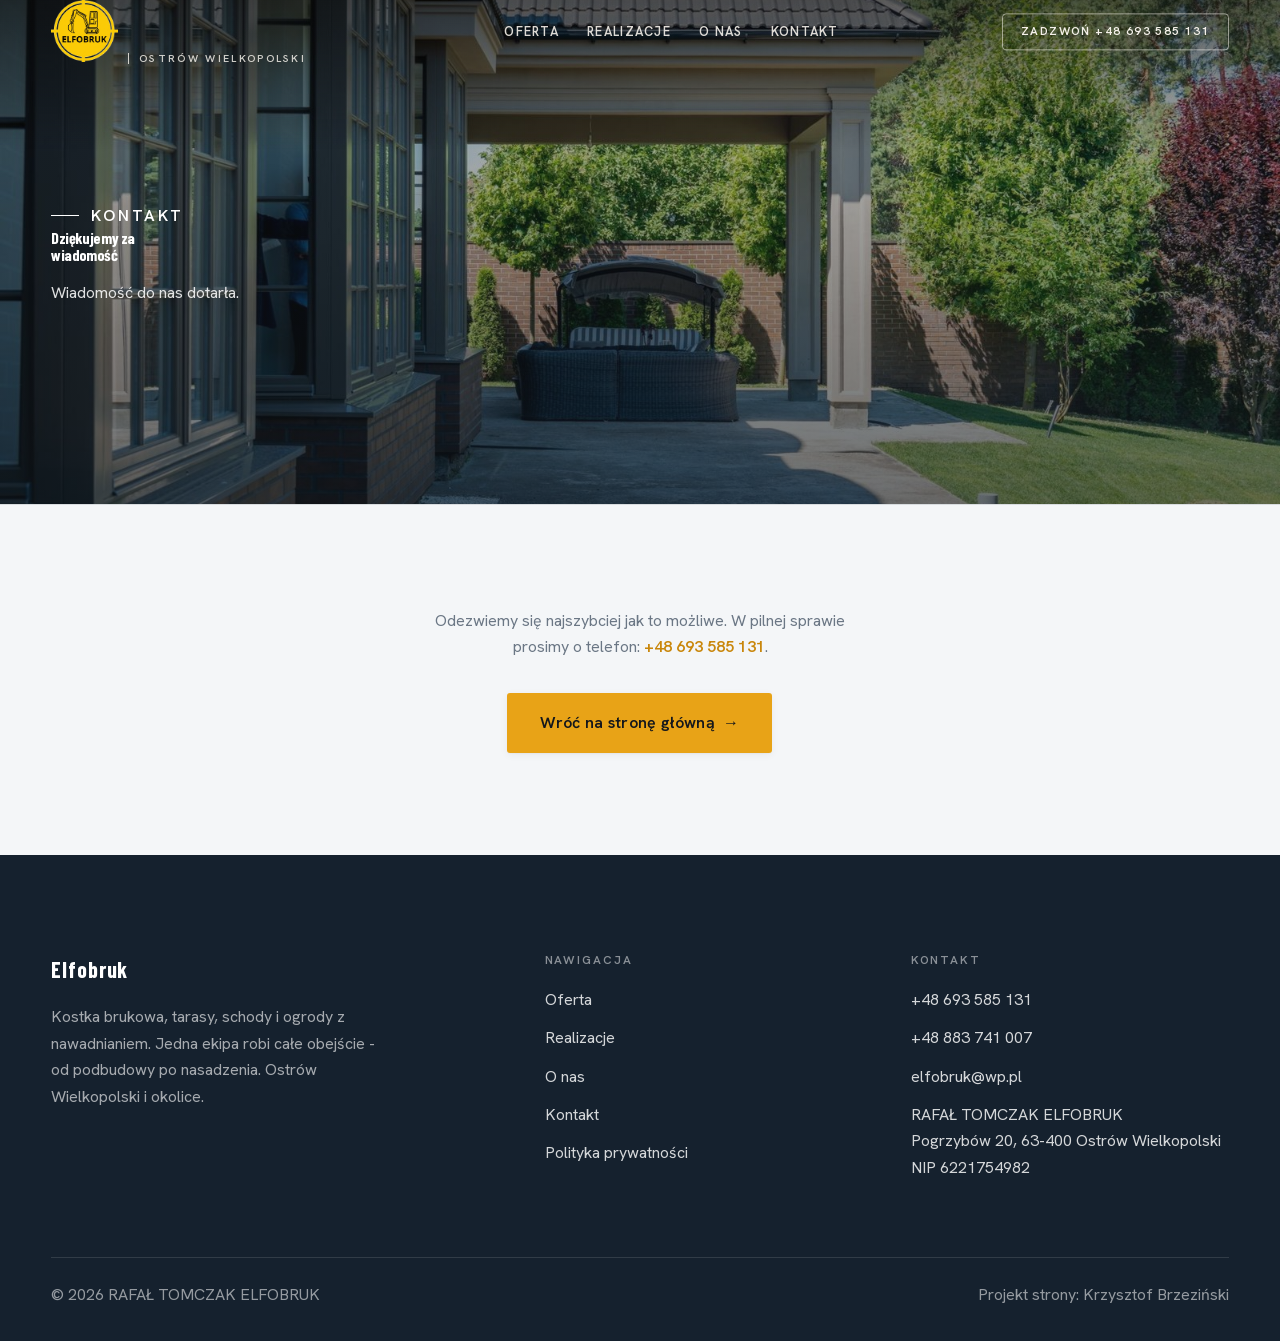
==== commit be1eb426: "Nav: wieksze logo z przezroczystym tlem, jedno (usuniete duplikaty logo z hero i napisu ELFOBRUK); u" ====
--- a/dziekujemy.html
+++ b/dziekujemy.html
@@ -22,7 +22,7 @@
 
 <header class="nav">
   <div class="wrap nav-inner">
-    <a class="brand" href="index.html"><img class="brand-logo" src="img/logo-nav.png" alt="Elfobruk" width="200" height="186"><span class="brand-txt"><span class="name">Elfobruk</span><span class="sub">Ostrów Wielkopolski</span></span></a>
+    <a class="brand" href="index.html"><img class="brand-logo" src="img/logo-nav.png" alt="Elfobruk - brukarstwo Ostrów Wielkopolski"><span class="brand-txt"><span class="sub">Ostrów Wielkopolski</span></span></a>
     <nav class="nav-links">
       <a href="oferta.html">Oferta</a>
       <a href="realizacje.html">Realizacje</a>
--- a/assets/styles.css
+++ b/assets/styles.css
@@ -663,8 +663,7 @@
 .legal p:last-child{color:var(--muted);font-size:var(--text-sm)}
 
 /* --- logo (09.07) --- */
-.brand{display:flex;align-items:center;gap:11px}
-.brand-logo{height:44px;width:auto;display:block;flex:none}
+.brand{display:flex;align-items:center;gap:12px}
+.brand-logo{height:62px;width:auto;display:block;flex:none}
 .brand-txt{display:flex;flex-direction:column;line-height:1.05}
-.hf-logo{width:158px;max-width:42vw;height:auto;display:block;margin:0 0 20px}
-@media(max-width:640px){.brand-logo{height:38px}.hf-logo{width:120px;margin-bottom:14px}}
+@media(max-width:640px){.brand-logo{height:48px}}
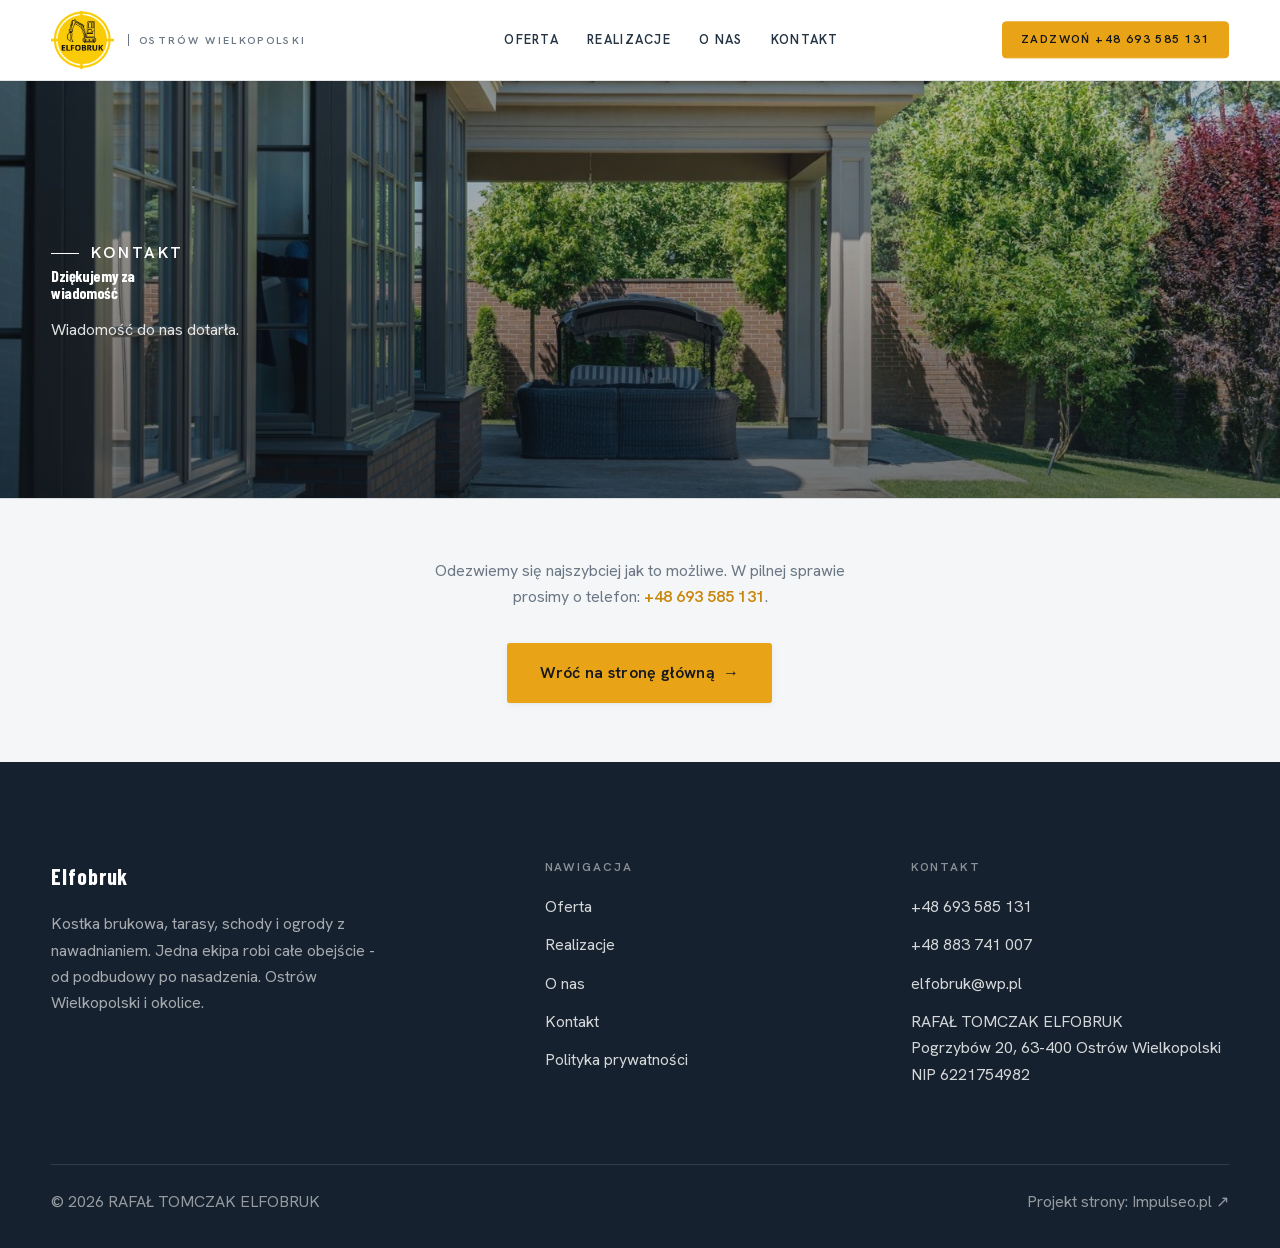
==== commit c521db19: "Stopka: link do Impulseo.pl zamiast kredytu Krzysztof Brzezinski Projekt strony -> Impulseo.pl (link" ====
--- a/dziekujemy.html
+++ b/dziekujemy.html
@@ -74,7 +74,7 @@
     </div>
     <div class="foot-bot">
       <span>© 2026 RAFAŁ TOMCZAK ELFOBRUK</span>
-      <span>Projekt strony: Krzysztof Brzeziński</span>
+      <span>Projekt strony: <a href="https://impulseo.pl" target="_blank" rel="noopener">Impulseo.pl <span class="arr" aria-hidden="true">&#8599;</span></a></span>
     </div>
   </div>
 </footer>
--- a/assets/styles.css
+++ b/assets/styles.css
@@ -338,8 +338,8 @@
    pokryte blanketem wyżej. Karty hairline zamiast cieni = #1 sygnał „nie-AI".
    ============================================================ */
 
-/* więcej oddechu między sekcjami (liderzy: 110-130px) */
-section{padding-block:clamp(64px,8vw,128px)}
+/* oddech między sekcjami (ściśnięte 09.07 - było do 128px, za duże na desktopie) */
+section{padding-block:clamp(40px,4.6vw,76px)}
 
 /* 1) Aksamitny reveal - dłuższa, miękka krzywa zamiast „skoku" */
 .reveal{transition:opacity .9s cubic-bezier(.16,.84,.44,1),transform .9s cubic-bezier(.16,.84,.44,1);will-change:opacity,transform}
@@ -386,7 +386,7 @@
 /* 6) MANIFESTO - pełnoekranowy cytat-bohater (zastępuje generyczne „Dlaczego my") */
 .manifesto{background:var(--paper-2);text-align:center}
 .manifesto .wrap{max-width:60rem}
-.manifesto p{font-family:var(--font-display);font-style:italic;font-size:clamp(1.6rem,1rem+2.4vw,2.8rem);line-height:1.32;color:var(--ink-soft);margin-inline:auto;max-width:26ch;position:relative;padding-top:var(--space-8)}
+.manifesto p{font-family:var(--font-display);font-style:italic;font-weight:600;font-size:clamp(2rem,3.6vw,3.4rem);line-height:1.28;color:var(--ink);margin-inline:auto;max-width:30ch;position:relative;padding-top:var(--space-7)}
 .manifesto p::before{content:"";position:absolute;top:0;left:50%;transform:translateX(-50%);width:54px;height:1px;background:var(--accent)}
 .manifesto p span{color:var(--accent);font-style:italic}
 
@@ -481,7 +481,7 @@
 .ico-tel{vertical-align:-2px;margin-right:.3em}
 
 /* === HERO FACHOWCY: dwublok (zdjęcie | lity panel ink). Zdjęcie = PIERWSZE dziecko (blur-guard + mobilny stack). STATYCZNE. === */
-.hero-fach{display:grid;grid-template-columns:1fr minmax(0,46%);min-height:clamp(540px,76vh,740px);min-height:clamp(540px,76svh,740px)}
+.hero-fach{display:grid;grid-template-columns:1fr minmax(0,46%);min-height:clamp(520px,64vh,640px);min-height:clamp(520px,64svh,640px)}
 .hf-photo{width:100%;height:100%;object-fit:cover;display:block;background:var(--paper-2)}  /* img = PIERWSZE dziecko sekcji (blur-guard); EAGER, bez animacji (zero janku) */
 .hf-panel{order:-1;background:var(--ink);color:#fff;display:flex;flex-direction:column;justify-content:center;
   padding:clamp(2.2rem,5vw,4.5rem) clamp(1.6rem,4vw,3.6rem)}
@@ -667,3 +667,41 @@
 .brand-logo{height:62px;width:auto;display:block;flex:none}
 .brand-txt{display:flex;flex-direction:column;line-height:1.05}
 @media(max-width:640px){.brand-logo{height:48px}}
+/* hero: bez paddingu sekcji (grid+min-height sam trzyma wysokosc; padding tworzyl jasne pasy) */
+.hero-fach{padding-block:0}
+
+/* ============================================================
+   NAV - ujednolicenie (09.07): jeden spójny, czysty pasek.
+   Ubija chaos szablonu (przezroczysty↔solid↔hidden) = koniec
+   migotania przy scrollu do góry. Zawsze biały, ciemny tekst,
+   płynny cień, równe odstępy, logo wyraźne.
+   ============================================================ */
+.nav{
+  position:sticky !important; top:0 !important;   /* w przepływie - odsuwa hero, NIE nakłada się (koniec ucinania góry) */
+  background:#fff !important;
+  -webkit-backdrop-filter:none !important; backdrop-filter:none !important;
+  border-bottom:1px solid var(--line) !important;
+  box-shadow:0 1px 2px rgba(20,23,28,.04) !important;
+  transform:none !important;                 /* nigdy nie chowaj */
+  transition:box-shadow .35s ease !important;
+}
+.nav::after{display:none !important}          /* ciemny gradient (był pod przezroczystym navem) - zbędny */
+.nav.is-stuck{ box-shadow:0 8px 24px -14px rgba(20,23,28,.28) !important; }
+.nav .nav-inner{height:80px !important; transition:height .35s ease !important}
+.nav.is-stuck .nav-inner{height:64px !important}
+/* teksty i linki zawsze ciemne nad białym */
+.nav .brand .sub{color:var(--muted) !important}
+.nav .nav-links a:not(.btn-accent){color:var(--ink-soft) !important}
+.nav .nav-links a:not(.btn-accent):hover,
+.nav .nav-links a.active:not(.btn-accent){color:var(--ink) !important}
+.nav .nav-links a:not(.btn-accent)::after{background:var(--accent-d) !important}
+.nav .nav-links a.btn-accent{background:var(--accent) !important;border:1px solid var(--accent) !important;color:#14171c !important}
+.nav .nav-links a.btn-accent:hover{filter:brightness(1.06)}
+.nav .nav-toggle span{background:var(--ink) !important}
+/* brand: logo + tagline w jednej linii, wyśrodkowane, wyraźne logo */
+.brand{display:flex !important;flex-direction:row !important;align-items:center !important;gap:14px !important}
+.brand-logo{height:58px !important;transition:height .35s ease}
+.nav.is-stuck .brand-logo{height:46px !important}
+.brand-txt{display:flex !important;flex-direction:row !important;align-items:center}
+.brand .sub{display:inline-block !important;margin:0 !important;padding-left:13px;border-left:1px solid var(--line);
+  font-size:.66rem;font-weight:600;letter-spacing:.24em;text-transform:uppercase;line-height:1.2}
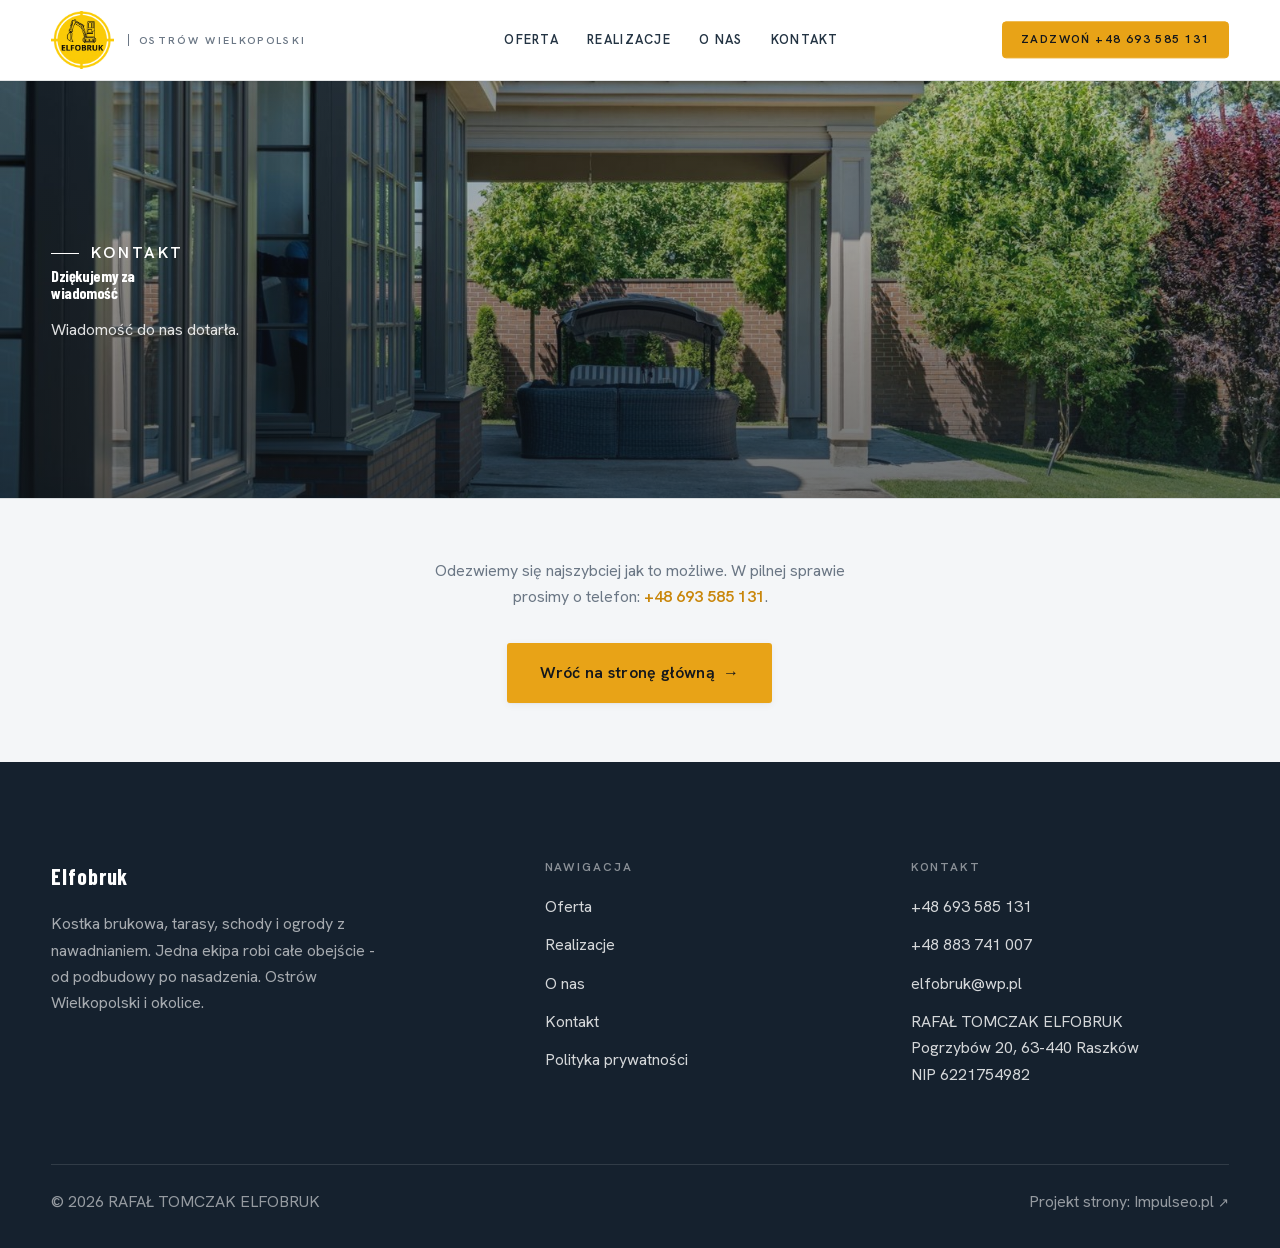
==== commit 19d4139d: "Adres: kod pocztowy 63-440 Raszkow (bylo 63-400 Ostrow Wlkp.) Pogrzybow nalezy do gminy Raszkow. Zmi" ====
--- a/dziekujemy.html
+++ b/dziekujemy.html
@@ -69,7 +69,7 @@
         <a href="tel:+48693585131">+48 693 585 131</a>
         <a href="tel:+48883741007">+48 883 741 007</a>
         <a href="mailto:elfobruk@wp.pl">elfobruk@wp.pl</a>
-        <p>RAFAŁ TOMCZAK ELFOBRUK<br>Pogrzybów 20, 63-400 Ostrów Wielkopolski<br>NIP 6221754982</p>
+        <p>RAFAŁ TOMCZAK ELFOBRUK<br>Pogrzybów 20, 63-440 Raszków<br>NIP 6221754982</p>
       </div>
     </div>
     <div class="foot-bot">
--- a/assets/styles.css
+++ b/assets/styles.css
@@ -296,6 +296,7 @@
 .foot-bot{border-top:1px solid rgba(255,255,255,.12);padding-top:var(--space-5);display:flex;justify-content:space-between;flex-wrap:wrap;gap:var(--space-3);
   font-size:var(--text-sm);color:rgba(255,255,255,.55)}
 .foot-bot a:hover{color:#fff}
+.foot-bot .arr{font-size:.8em}
 
 /* ---------- REVEAL ---------- */
 .reveal{opacity:0;transform:translateY(22px);transition:opacity .6s var(--ease),transform .6s var(--ease)}
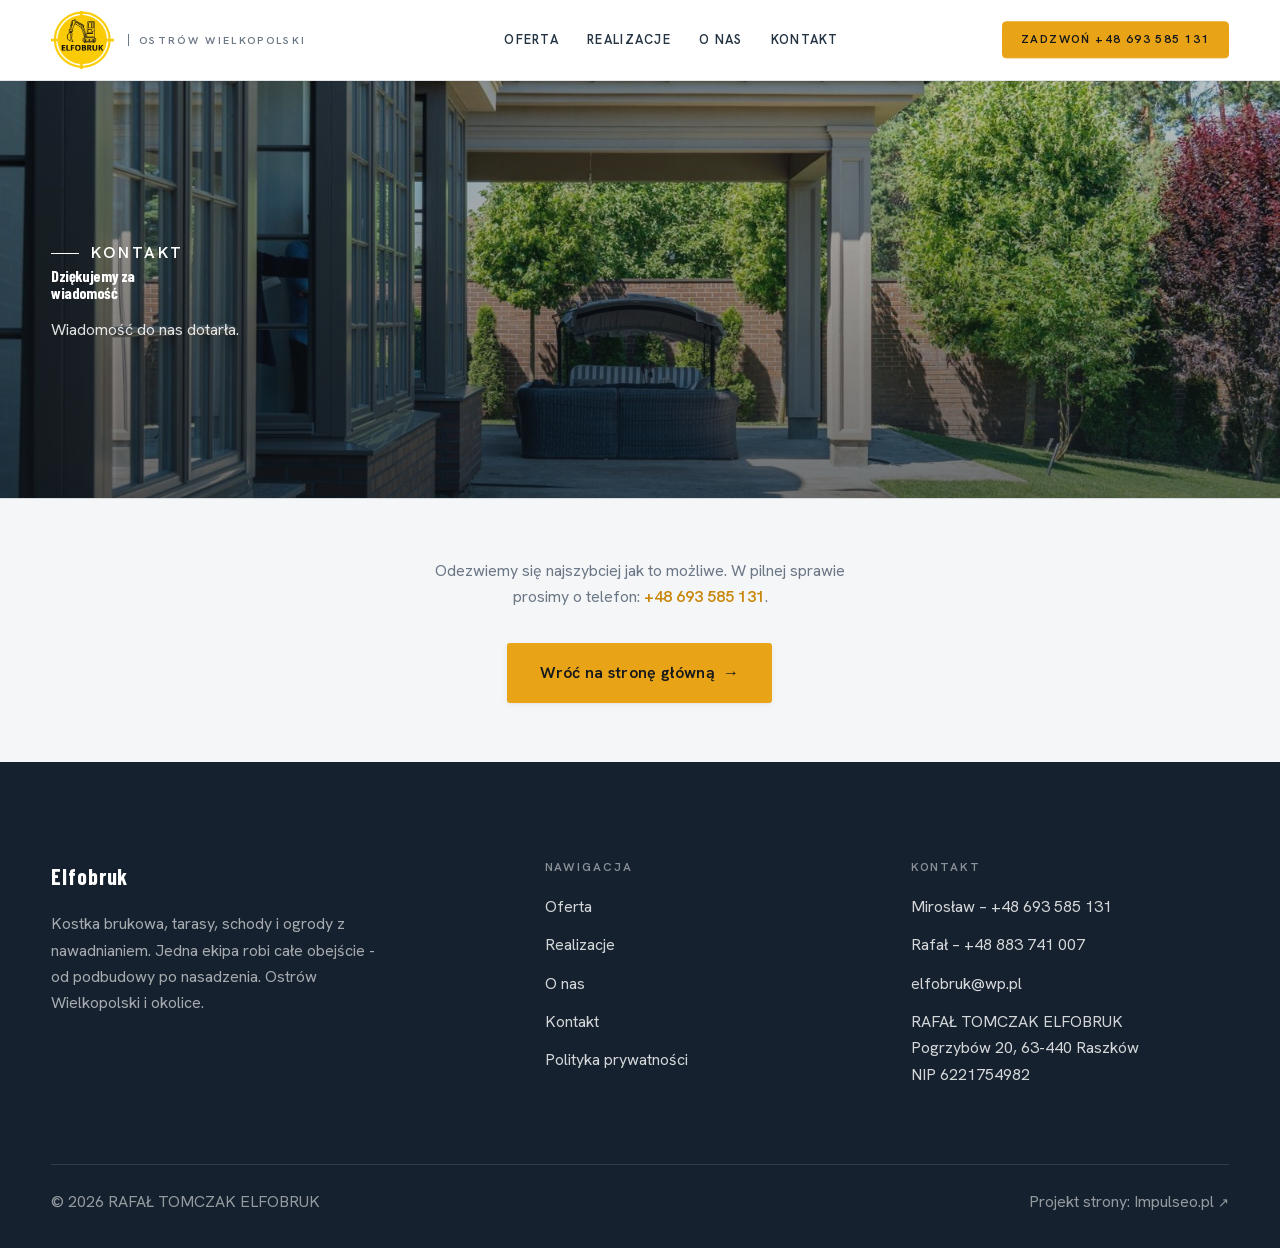
==== commit f9d3f425: "Imiona przy numerach (Mirosław 131, Rafał 007) + O nas bez 'Tomczaków spod Ostrowa Wielkopolskiego' " ====
--- a/dziekujemy.html
+++ b/dziekujemy.html
@@ -8,6 +8,7 @@
 <meta name="robots" content="noindex">
 <link rel="stylesheet" href="assets/fonts.css">
 <link rel="stylesheet" href="assets/styles.css">
+<link rel="icon" href="favicon-180.png" sizes="180x180" type="image/png">
 <link rel="icon" href="favicon-32.png" sizes="32x32" type="image/png">
 <link rel="apple-touch-icon" href="favicon-180.png">
 <link rel="canonical" href="https://elfobruk.pl/dziekujemy.html">
@@ -66,8 +67,8 @@
       </div>
       <div class="foot-col">
         <h4>Kontakt</h4>
-        <a href="tel:+48693585131">+48 693 585 131</a>
-        <a href="tel:+48883741007">+48 883 741 007</a>
+        <a href="tel:+48693585131">Mirosław – +48 693 585 131</a>
+        <a href="tel:+48883741007">Rafał – +48 883 741 007</a>
         <a href="mailto:elfobruk@wp.pl">elfobruk@wp.pl</a>
         <p>RAFAŁ TOMCZAK ELFOBRUK<br>Pogrzybów 20, 63-440 Raszków<br>NIP 6221754982</p>
       </div>
--- a/assets/styles.css
+++ b/assets/styles.css
@@ -80,6 +80,9 @@
   display:inline-flex;align-items:center;gap:var(--space-3);
 }
 .eyebrow::before{content:"";width:28px;height:1px;background:var(--accent);display:inline-block}
+.eyebrow-lg{font-size:clamp(1.05rem,2.2vw,1.4rem);letter-spacing:.1em}
+.komplet .split-copy .eyebrow-lg{margin-bottom:var(--space-5)}
+.btn-row{display:flex;flex-wrap:wrap;gap:var(--space-4)}
 
 .muted{color:var(--muted)}
 .lead{font-size:var(--text-lg);line-height:1.55;color:var(--ink-soft);max-width:50ch}
@@ -210,13 +213,9 @@
 .svc p{color:var(--muted);font-size:var(--text-base);line-height:1.6}
 
 /* big detailed service rows */
-.svc-row{display:grid;grid-template-columns:.8fr 1.2fr;gap:clamp(20px,4vw,60px);align-items:center;padding-block:var(--space-8)}
+.svc-row{display:grid;grid-template-columns:.8fr 1.2fr;gap:clamp(20px,4vw,60px);align-items:baseline;padding-block:var(--space-7)}
 .svc-row+.svc-row{border-top:var(--hairline)}
-.svc-row.rev{grid-template-columns:1.2fr .8fr}
-.svc-row.rev .svc-row-art{order:-1}
-.svc-row-art{aspect-ratio:4/3;border-radius:var(--r-md);overflow:hidden;box-shadow:var(--sh-md)}
-.svc-row-art img{width:100%;height:100%;object-fit:cover}
-.svc-row h3{font-size:1.5rem;margin-bottom:var(--space-4)}
+.svc-row h3{font-size:1.5rem}
 .svc-row .num{font-family:var(--font-display);font-size:.85rem;font-weight:700;letter-spacing:.14em;color:var(--accent);display:block;margin-bottom:var(--space-3)}
 .svc-row ul{list-style:none;margin-top:var(--space-4);display:flex;flex-direction:column;gap:var(--space-2)}
 .svc-row li{position:relative;padding-left:var(--space-5);color:var(--muted);font-size:var(--text-base)}
@@ -527,7 +526,7 @@
 
 /* === LISTA USŁUG (zamiast bram-nastrojowych): konkret "co + zakres + wycena" === */
 .fach-uslugi .fu-list{list-style:none;margin:var(--space-8) 0 0;padding:0;display:flex;flex-direction:column}
-.fu-row{display:grid;grid-template-columns:minmax(11rem,1fr) 2fr auto;gap:clamp(1rem,3vw,2.5rem);align-items:center;
+.fu-row{display:grid;grid-template-columns:minmax(11rem,1fr) 2fr;gap:clamp(1rem,3vw,2.5rem);align-items:center;
   padding-block:var(--space-5);border-top:1px solid var(--line)}
 .fu-row:last-child{border-bottom:1px solid var(--line)}
 .fu-name{font-family:var(--font-display);font-weight:700;font-size:1.15rem;color:var(--ink)}
@@ -648,10 +647,10 @@
   transition:border-color var(--dur) var(--ease),color var(--dur) var(--ease),background var(--dur) var(--ease)}
 .gal-filter:hover{border-color:var(--accent);color:var(--accent-d)}
 .gal-filter.is-active{background:var(--ink);border-color:var(--ink);color:#fff}
-.gal-masonry{columns:3;column-gap:var(--space-4)}
-@media(max-width:900px){.gal-masonry{columns:2}}
-@media(max-width:560px){.gal-masonry{columns:1}}
-.gal-item{break-inside:avoid;margin:0 0 var(--space-4);position:relative;overflow:hidden;border-radius:var(--r-sm);border:1px solid var(--line)}
+.gal-masonry{display:grid;grid-template-columns:repeat(3,1fr);grid-auto-rows:10px;gap:16px}
+@media(max-width:900px){.gal-masonry{grid-template-columns:repeat(2,1fr)}}
+@media(max-width:560px){.gal-masonry{grid-template-columns:1fr}}
+.gal-item{align-self:start;position:relative;overflow:hidden;border-radius:var(--r-sm);border:1px solid var(--line)}
 .gal-item img{width:100%;height:auto;display:block}
 .gal-item .cap{position:absolute;left:0;right:0;bottom:0;padding:var(--space-6) var(--space-4) var(--space-3);
   background:linear-gradient(transparent,rgba(18,24,28,.82));color:#fff;font-size:var(--text-sm);font-weight:600;letter-spacing:.01em}
@@ -706,3 +705,18 @@
 .brand-txt{display:flex !important;flex-direction:row !important;align-items:center}
 .brand .sub{display:inline-block !important;margin:0 !important;padding-left:13px;border-left:1px solid var(--line);
   font-size:.66rem;font-weight:600;letter-spacing:.24em;text-transform:uppercase;line-height:1.2}
+
+/* ---------- LIGHTBOX (powiększanie zdjęć galerii) ---------- */
+.gallery img,.gal-masonry img{cursor:zoom-in}
+.lightbox{position:fixed;inset:0;z-index:2000;display:flex;align-items:center;justify-content:center;
+  padding:clamp(16px,4vw,48px);background:rgba(10,12,16,.92);opacity:0;visibility:hidden;
+  transition:opacity var(--dur) var(--ease),visibility var(--dur) var(--ease);cursor:zoom-out}
+.lightbox.is-open{opacity:1;visibility:visible}
+.lightbox img{max-width:100%;max-height:100%;border-radius:var(--r-md);box-shadow:var(--sh-md);
+  transform:scale(.96);transition:transform var(--dur) var(--ease)}
+.lightbox.is-open img{transform:scale(1)}
+.lightbox-close{position:absolute;top:clamp(12px,2vw,24px);right:clamp(12px,2vw,24px);
+  width:44px;height:44px;border:0;border-radius:50%;background:rgba(255,255,255,.12);color:#fff;
+  font-size:1.6rem;line-height:1;cursor:pointer;display:flex;align-items:center;justify-content:center;
+  transition:background var(--dur) var(--ease)}
+.lightbox-close:hover{background:rgba(255,255,255,.24)}
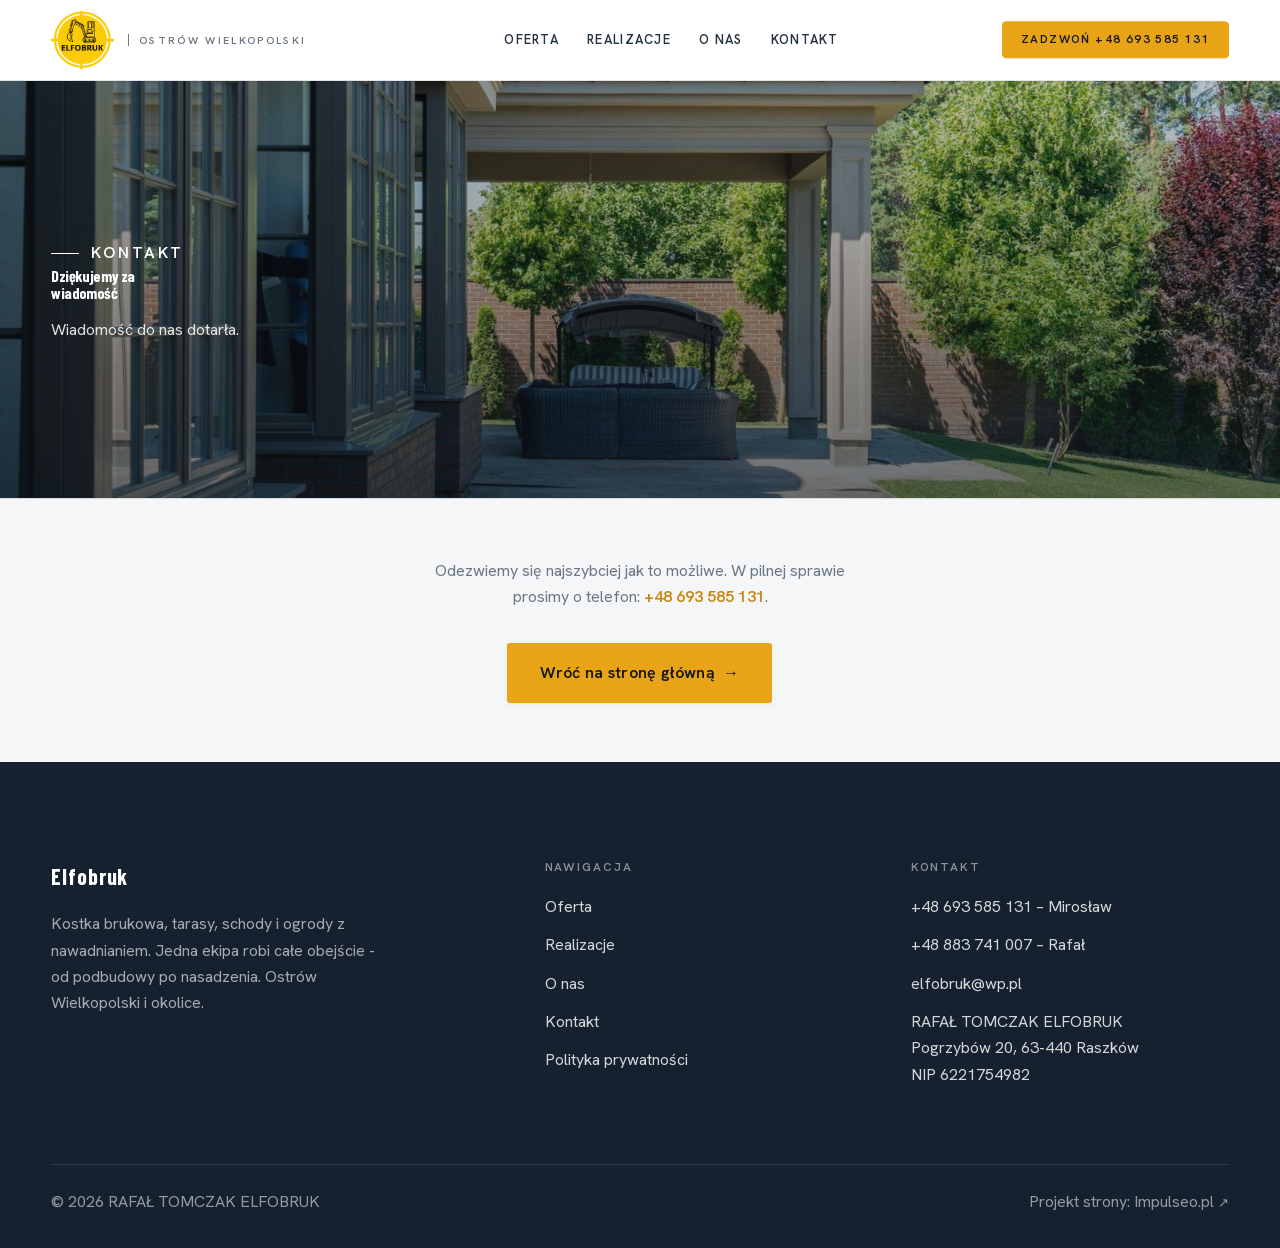
==== commit 8c0bd390: "Imiona przeniesione na prawo od numerów telefonów Co-Authored-By: Claude Opus 4.8 <noreply@anthropic" ====
--- a/dziekujemy.html
+++ b/dziekujemy.html
@@ -67,8 +67,8 @@
       </div>
       <div class="foot-col">
         <h4>Kontakt</h4>
-        <a href="tel:+48693585131">Mirosław – +48 693 585 131</a>
-        <a href="tel:+48883741007">Rafał – +48 883 741 007</a>
+        <a href="tel:+48693585131">+48 693 585 131 – Mirosław</a>
+        <a href="tel:+48883741007">+48 883 741 007 – Rafał</a>
         <a href="mailto:elfobruk@wp.pl">elfobruk@wp.pl</a>
         <p>RAFAŁ TOMCZAK ELFOBRUK<br>Pogrzybów 20, 63-440 Raszków<br>NIP 6221754982</p>
       </div>
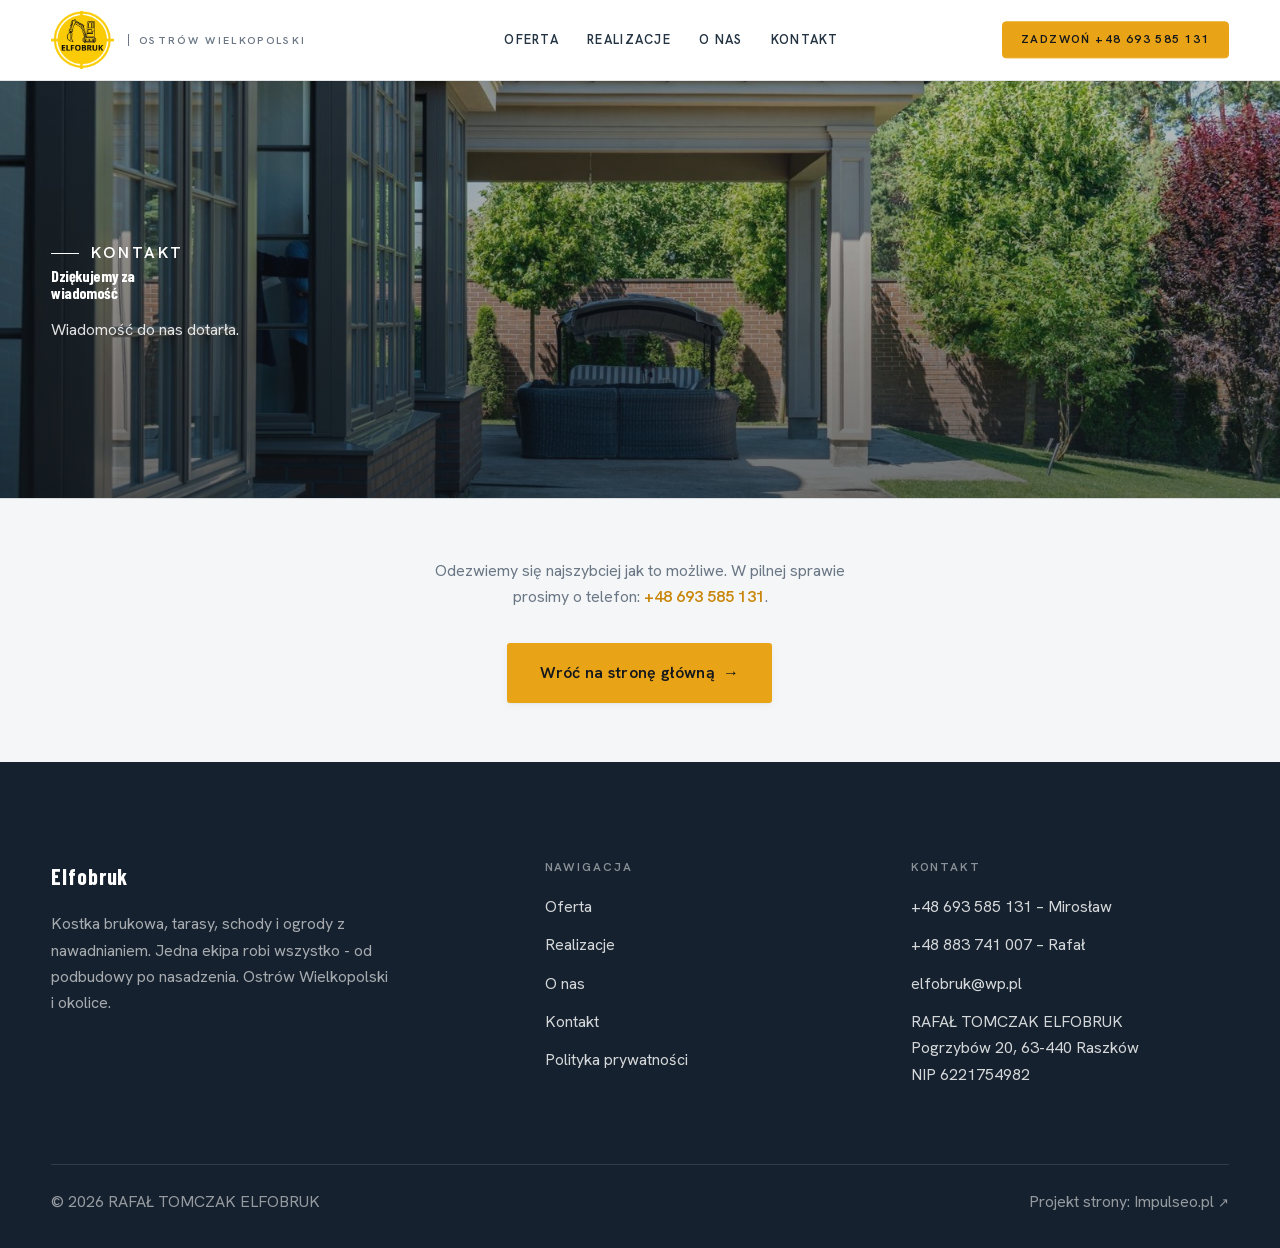
==== commit b94346a3: "Usunięcie słowa 'obejście' - przeredagowane teksty (footer, o-nas, oferta, alt) Co-Authored-By: Clau" ====
--- a/dziekujemy.html
+++ b/dziekujemy.html
@@ -55,7 +55,7 @@
     <div class="foot-grid">
       <div class="foot-brand">
         <div class="name">Elfobruk</div>
-        <p>Kostka brukowa, tarasy, schody i ogrody z nawadnianiem. Jedna ekipa robi całe obejście - od podbudowy po nasadzenia. Ostrów Wielkopolski i okolice.</p>
+        <p>Kostka brukowa, tarasy, schody i ogrody z nawadnianiem. Jedna ekipa robi wszystko - od podbudowy po nasadzenia. Ostrów Wielkopolski i okolice.</p>
       </div>
       <div class="foot-col">
         <h4>Nawigacja</h4>
